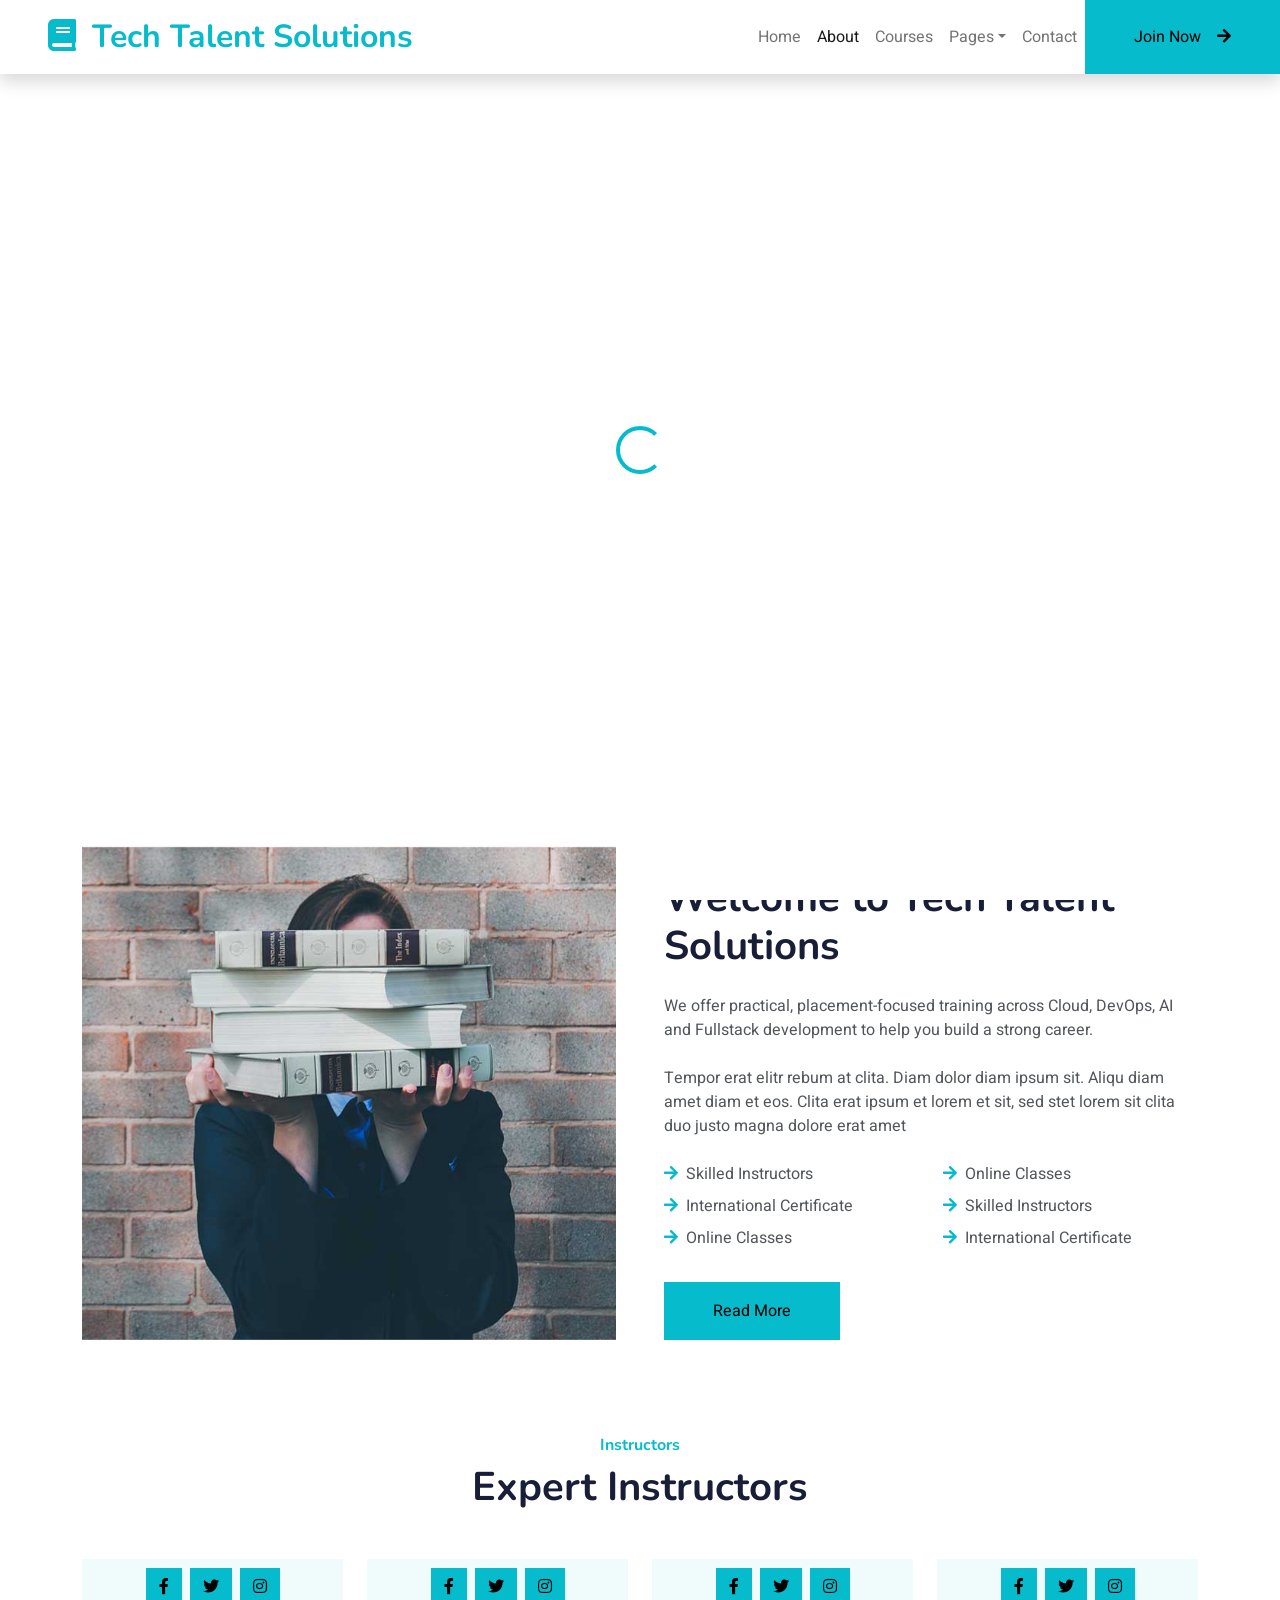
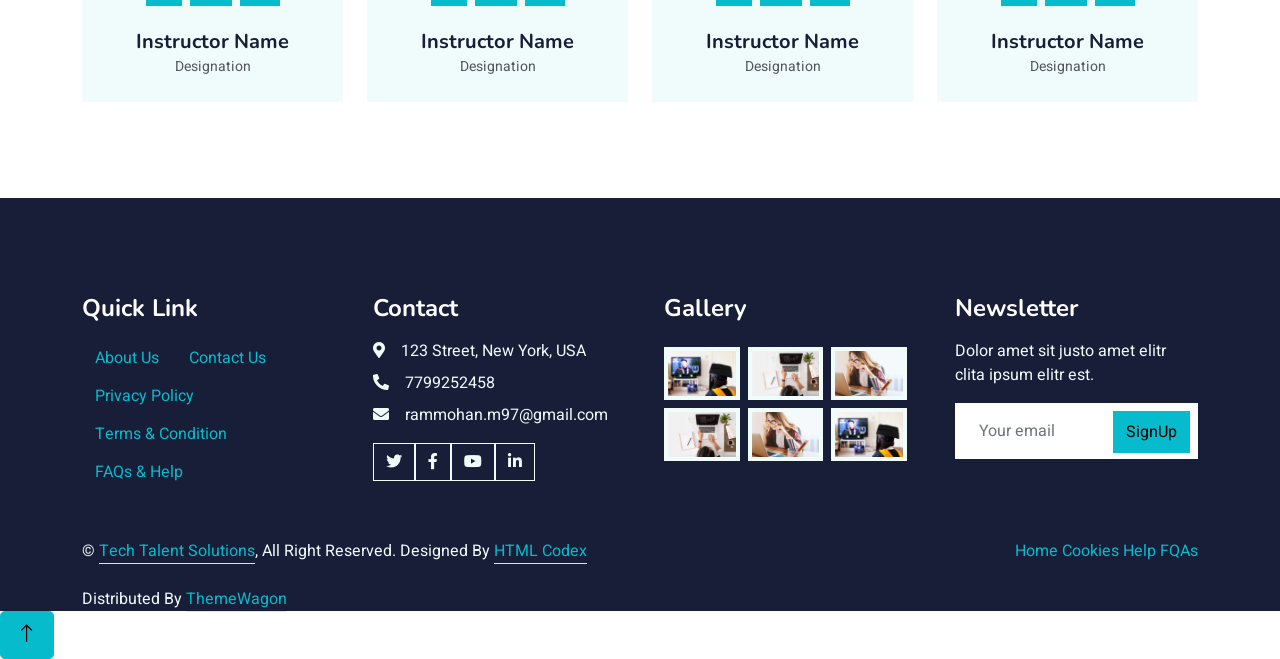
==== about.html @ f599209c "uppdate new code" ====
<!DOCTYPE html>
<html lang="en">

<head>
    <meta charset="utf-8">
    <title>Tech Talent Solutions - About</title>
    <meta content="width=device-width, initial-scale=1.0" name="viewport">
    <meta content="" name="keywords">
    <meta content="" name="description">

    <!-- Favicon -->
    <link href="img/favicon.ico" rel="icon">

    <!-- Google Web Fonts -->
    <link rel="preconnect" href="https://fonts.googleapis.com">
    <link rel="preconnect" href="https://fonts.gstatic.com" crossorigin>
    <link href="https://fonts.googleapis.com/css2?family=Heebo:wght@400;500;600&family=Nunito:wght@600;700;800&display=swap" rel="stylesheet">

    <!-- Icon Font Stylesheet -->
    <link href="https://cdnjs.cloudflare.com/ajax/libs/font-awesome/5.10.0/css/all.min.css" rel="stylesheet">
    <link href="https://cdn.jsdelivr.net/npm/bootstrap-icons@1.4.1/font/bootstrap-icons.css" rel="stylesheet">

    <!-- Libraries Stylesheet -->
    <link href="lib/animate/animate.min.css" rel="stylesheet">
    <link href="lib/owlcarousel/assets/owl.carousel.min.css" rel="stylesheet">

    <!-- Customized Bootstrap Stylesheet -->
    <link href="css/bootstrap.min.css" rel="stylesheet">

    <!-- Template Stylesheet -->
    <link href="css/style.css" rel="stylesheet">
</head>

<body>
    <!-- Spinner Start -->
    <div id="spinner" class="show bg-white position-fixed translate-middle w-100 vh-100 top-50 start-50 d-flex align-items-center justify-content-center">
        <div class="spinner-border text-primary" style="width: 3rem; height: 3rem;" role="status">
            <span class="sr-only">Loading...</span>
        </div>
    </div>
    <!-- Spinner End -->


    <!-- Navbar Start -->
    <nav class="navbar navbar-expand-lg bg-white navbar-light shadow sticky-top p-0">
        <a href="index.html" class="navbar-brand d-flex align-items-center px-4 px-lg-5">
            <h2 class="m-0 text-primary"><i class="fa fa-book me-3"></i>Tech Talent Solutions</h2>
        </a>
        <button type="button" class="navbar-toggler me-4" data-bs-toggle="collapse" data-bs-target="#navbarCollapse">
            <span class="navbar-toggler-icon"></span>
        </button>
        <div class="collapse navbar-collapse" id="navbarCollapse">
            <div class="navbar-nav ms-auto p-4 p-lg-0">
                <a href="index.html" class="nav-item nav-link">Home</a>
                <a href="about.html" class="nav-item nav-link active">About</a>
                <a href="courses.html" class="nav-item nav-link">Courses</a>
                <div class="nav-item dropdown">
                    <a href="#" class="nav-link dropdown-toggle" data-bs-toggle="dropdown">Pages</a>
                    <div class="dropdown-menu fade-down m-0">
                        <a href="team.html" class="dropdown-item">Our Team</a>
                        <a href="testimonial.html" class="dropdown-item">Testimonial</a>
                        <a href="404.html" class="dropdown-item">404 Page</a>
                    </div>
                </div>
                <a href="contact.html" class="nav-item nav-link">Contact</a>
            </div>
            <a href="" class="btn btn-primary py-4 px-lg-5 d-none d-lg-block">Join Now<i class="fa fa-arrow-right ms-3"></i></a>
        </div>
    </nav>
    <!-- Navbar End -->


    <!-- Header Start -->
    <div class="container-fluid bg-primary py-5 mb-5 page-header">
        <div class="container py-5">
            <div class="row justify-content-center">
                <div class="col-lg-10 text-center">
                    <h1 class="display-3 text-white animated slideInDown">About Us</h1>
                    <nav aria-label="breadcrumb">
                        <ol class="breadcrumb justify-content-center">
                            <li class="breadcrumb-item"><a class="text-white" href="#">Home</a></li>
                            <li class="breadcrumb-item"><a class="text-white" href="#">Pages</a></li>
                            <li class="breadcrumb-item text-white active" aria-current="page">About</li>
                        </ol>
                    </nav>
                </div>
            </div>
        </div>
    </div>
    <!-- Header End -->


    <!-- Service Start -->
    <div class="container-xxl py-5">
        <div class="container">
            <div class="row g-4">
                <div class="col-lg-3 col-sm-6 wow fadeInUp" data-wow-delay="0.1s">
                    <div class="service-item text-center pt-3">
                        <div class="p-4">
                            <i class="fa fa-3x fa-graduation-cap text-primary mb-4"></i>
                            <h5 class="mb-3">Skilled Instructors</h5>
                            <p>Diam elitr kasd sed at elitr sed ipsum justo dolor sed clita amet diam</p>
                        </div>
                    </div>
                </div>
                <div class="col-lg-3 col-sm-6 wow fadeInUp" data-wow-delay="0.3s">
                    <div class="service-item text-center pt-3">
                        <div class="p-4">
                            <i class="fa fa-3x fa-globe text-primary mb-4"></i>
                            <h5 class="mb-3">Online Classes</h5>
                            <p>Diam elitr kasd sed at elitr sed ipsum justo dolor sed clita amet diam</p>
                        </div>
                    </div>
                </div>
                <div class="col-lg-3 col-sm-6 wow fadeInUp" data-wow-delay="0.5s">
                    <div class="service-item text-center pt-3">
                        <div class="p-4">
                            <i class="fa fa-3x fa-home text-primary mb-4"></i>
                            <h5 class="mb-3">Home Projects</h5>
                            <p>Diam elitr kasd sed at elitr sed ipsum justo dolor sed clita amet diam</p>
                        </div>
                    </div>
                </div>
                <div class="col-lg-3 col-sm-6 wow fadeInUp" data-wow-delay="0.7s">
                    <div class="service-item text-center pt-3">
                        <div class="p-4">
                            <i class="fa fa-3x fa-book-open text-primary mb-4"></i>
                            <h5 class="mb-3">Book Library</h5>
                            <p>Diam elitr kasd sed at elitr sed ipsum justo dolor sed clita amet diam</p>
                        </div>
                    </div>
                </div>
            </div>
        </div>
    </div>
    <!-- Service End -->


    <!-- About Start -->
    <div class="container-xxl py-5">
        <div class="container">
            <div class="row g-5">
                <div class="col-lg-6 wow fadeInUp" data-wow-delay="0.1s" style="min-height: 400px;">
                    <div class="position-relative h-100">
                        <img class="img-fluid position-absolute w-100 h-100" src="img/about.jpg" alt="" style="object-fit: cover;">
                    </div>
                </div>
                <div class="col-lg-6 wow fadeInUp" data-wow-delay="0.3s">
                    <h6 class="section-title bg-white text-start text-primary pe-3">About Us</h6>
                    <h1 class="mb-4">Welcome to Tech Talent Solutions</h1>
                    <p class="mb-4">We offer practical, placement-focused training across Cloud, DevOps, AI and Fullstack development to help you build a strong career.</p>
                    <p class="mb-4">Tempor erat elitr rebum at clita. Diam dolor diam ipsum sit. Aliqu diam amet diam et eos. Clita erat ipsum et lorem et sit, sed stet lorem sit clita duo justo magna dolore erat amet</p>
                    <div class="row gy-2 gx-4 mb-4">
                        <div class="col-sm-6">
                            <p class="mb-0"><i class="fa fa-arrow-right text-primary me-2"></i>Skilled Instructors</p>
                        </div>
                        <div class="col-sm-6">
                            <p class="mb-0"><i class="fa fa-arrow-right text-primary me-2"></i>Online Classes</p>
                        </div>
                        <div class="col-sm-6">
                            <p class="mb-0"><i class="fa fa-arrow-right text-primary me-2"></i>International Certificate</p>
                        </div>
                        <div class="col-sm-6">
                            <p class="mb-0"><i class="fa fa-arrow-right text-primary me-2"></i>Skilled Instructors</p>
                        </div>
                        <div class="col-sm-6">
                            <p class="mb-0"><i class="fa fa-arrow-right text-primary me-2"></i>Online Classes</p>
                        </div>
                        <div class="col-sm-6">
                            <p class="mb-0"><i class="fa fa-arrow-right text-primary me-2"></i>International Certificate</p>
                        </div>
                    </div>
                    <a class="btn btn-primary py-3 px-5 mt-2" href="">Read More</a>
                </div>
            </div>
        </div>
    </div>
    <!-- About End -->


    <!-- Team Start -->
    <div class="container-xxl py-5">
        <div class="container">
            <div class="text-center wow fadeInUp" data-wow-delay="0.1s">
                <h6 class="section-title bg-white text-center text-primary px-3">Instructors</h6>
                <h1 class="mb-5">Expert Instructors</h1>
            </div>
            <div class="row g-4">
                <div class="col-lg-3 col-md-6 wow fadeInUp" data-wow-delay="0.1s">
                    <div class="team-item bg-light">
                        <div class="overflow-hidden">
                            <img class="img-fluid" src="img/team-1.jpg" alt="">
                        </div>
                        <div class="position-relative d-flex justify-content-center" style="margin-top: -23px;">
                            <div class="bg-light d-flex justify-content-center pt-2 px-1">
                                <a class="btn btn-sm-square btn-primary mx-1" href=""><i class="fab fa-facebook-f"></i></a>
                                <a class="btn btn-sm-square btn-primary mx-1" href=""><i class="fab fa-twitter"></i></a>
                                <a class="btn btn-sm-square btn-primary mx-1" href=""><i class="fab fa-instagram"></i></a>
                            </div>
                        </div>
                        <div class="text-center p-4">
                            <h5 class="mb-0">Instructor Name</h5>
                            <small>Designation</small>
                        </div>
                    </div>
                </div>
                <div class="col-lg-3 col-md-6 wow fadeInUp" data-wow-delay="0.3s">
                    <div class="team-item bg-light">
                        <div class="overflow-hidden">
                            <img class="img-fluid" src="img/team-2.jpg" alt="">
                        </div>
                        <div class="position-relative d-flex justify-content-center" style="margin-top: -23px;">
                            <div class="bg-light d-flex justify-content-center pt-2 px-1">
                                <a class="btn btn-sm-square btn-primary mx-1" href=""><i class="fab fa-facebook-f"></i></a>
                                <a class="btn btn-sm-square btn-primary mx-1" href=""><i class="fab fa-twitter"></i></a>
                                <a class="btn btn-sm-square btn-primary mx-1" href=""><i class="fab fa-instagram"></i></a>
                            </div>
                        </div>
                        <div class="text-center p-4">
                            <h5 class="mb-0">Instructor Name</h5>
                            <small>Designation</small>
                        </div>
                    </div>
                </div>
                <div class="col-lg-3 col-md-6 wow fadeInUp" data-wow-delay="0.5s">
                    <div class="team-item bg-light">
                        <div class="overflow-hidden">
                            <img class="img-fluid" src="img/team-3.jpg" alt="">
                        </div>
                        <div class="position-relative d-flex justify-content-center" style="margin-top: -23px;">
                            <div class="bg-light d-flex justify-content-center pt-2 px-1">
                                <a class="btn btn-sm-square btn-primary mx-1" href=""><i class="fab fa-facebook-f"></i></a>
                                <a class="btn btn-sm-square btn-primary mx-1" href=""><i class="fab fa-twitter"></i></a>
                                <a class="btn btn-sm-square btn-primary mx-1" href=""><i class="fab fa-instagram"></i></a>
                            </div>
                        </div>
                        <div class="text-center p-4">
                            <h5 class="mb-0">Instructor Name</h5>
                            <small>Designation</small>
                        </div>
                    </div>
                </div>
                <div class="col-lg-3 col-md-6 wow fadeInUp" data-wow-delay="0.7s">
                    <div class="team-item bg-light">
                        <div class="overflow-hidden">
                            <img class="img-fluid" src="img/team-4.jpg" alt="">
                        </div>
                        <div class="position-relative d-flex justify-content-center" style="margin-top: -23px;">
                            <div class="bg-light d-flex justify-content-center pt-2 px-1">
                                <a class="btn btn-sm-square btn-primary mx-1" href=""><i class="fab fa-facebook-f"></i></a>
                                <a class="btn btn-sm-square btn-primary mx-1" href=""><i class="fab fa-twitter"></i></a>
                                <a class="btn btn-sm-square btn-primary mx-1" href=""><i class="fab fa-instagram"></i></a>
                            </div>
                        </div>
                        <div class="text-center p-4">
                            <h5 class="mb-0">Instructor Name</h5>
                            <small>Designation</small>
                        </div>
                    </div>
                </div>
            </div>
        </div>
    </div>
    <!-- Team End -->
        

    <!-- Footer Start -->
    <div class="container-fluid bg-dark text-light footer pt-5 mt-5 wow fadeIn" data-wow-delay="0.1s">
        <div class="container py-5">
            <div class="row g-5">
                <div class="col-lg-3 col-md-6">
                    <h4 class="text-white mb-3">Quick Link</h4>
                    <a class="btn btn-link" href="">About Us</a>
                    <a class="btn btn-link" href="">Contact Us</a>
                    <a class="btn btn-link" href="">Privacy Policy</a>
                    <a class="btn btn-link" href="">Terms & Condition</a>
                    <a class="btn btn-link" href="">FAQs & Help</a>
                </div>
                <div class="col-lg-3 col-md-6">
                    <h4 class="text-white mb-3">Contact</h4>
                    <p class="mb-2"><i class="fa fa-map-marker-alt me-3"></i>123 Street, New York, USA</p>
                    <p class="mb-2"><i class="fa fa-phone-alt me-3"></i>7799252458</p>
                    <p class="mb-2"><i class="fa fa-envelope me-3"></i>rammohan.m97@gmail.com</p>
                    <div class="d-flex pt-2">
                        <a class="btn btn-outline-light btn-social" href=""><i class="fab fa-twitter"></i></a>
                        <a class="btn btn-outline-light btn-social" href=""><i class="fab fa-facebook-f"></i></a>
                        <a class="btn btn-outline-light btn-social" href=""><i class="fab fa-youtube"></i></a>
                        <a class="btn btn-outline-light btn-social" href=""><i class="fab fa-linkedin-in"></i></a>
                    </div>
                </div>
                <div class="col-lg-3 col-md-6">
                    <h4 class="text-white mb-3">Gallery</h4>
                    <div class="row g-2 pt-2">
                        <div class="col-4">
                            <img class="img-fluid bg-light p-1" src="img/course-1.jpg" alt="">
                        </div>
                        <div class="col-4">
                            <img class="img-fluid bg-light p-1" src="img/course-2.jpg" alt="">
                        </div>
                        <div class="col-4">
                            <img class="img-fluid bg-light p-1" src="img/course-3.jpg" alt="">
                        </div>
                        <div class="col-4">
                            <img class="img-fluid bg-light p-1" src="img/course-2.jpg" alt="">
                        </div>
                        <div class="col-4">
                            <img class="img-fluid bg-light p-1" src="img/course-3.jpg" alt="">
                        </div>
                        <div class="col-4">
                            <img class="img-fluid bg-light p-1" src="img/course-1.jpg" alt="">
                        </div>
                    </div>
                </div>
                <div class="col-lg-3 col-md-6">
                    <h4 class="text-white mb-3">Newsletter</h4>
                    <p>Dolor amet sit justo amet elitr clita ipsum elitr est.</p>
                    <div class="position-relative mx-auto" style="max-width: 400px;">
                        <input class="form-control border-0 w-100 py-3 ps-4 pe-5" type="text" placeholder="Your email">
                        <button type="button" class="btn btn-primary py-2 position-absolute top-0 end-0 mt-2 me-2">SignUp</button>
                    </div>
                </div>
            </div>
        </div>
        <div class="container">
            <div class="copyright">
                <div class="row">
                    <div class="col-md-6 text-center text-md-start mb-3 mb-md-0">
                        &copy; <a class="border-bottom" href="#">Tech Talent Solutions</a>, All Right Reserved.

                        <!--/*** This template is free as long as you keep the footer author’s credit link/attribution link/backlink. If you'd like to use the template without the footer author’s credit link/attribution link/backlink, you can purchase the Credit Removal License from "https://htmlcodex.com/credit-removal". Thank you for your support. ***/-->
                        Designed By <a class="border-bottom" href="https://htmlcodex.com">HTML Codex</a><br><br>
                        Distributed By <a class="border-bottom" href="https://themewagon.com">ThemeWagon</a>
                    </div>
                    <div class="col-md-6 text-center text-md-end">
                        <div class="footer-menu">
                            <a href="">Home</a>
                            <a href="">Cookies</a>
                            <a href="">Help</a>
                            <a href="">FQAs</a>
                        </div>
                    </div>
                </div>
            </div>
        </div>
    </div>
    <!-- Footer End -->


    <!-- Back to Top -->
    <a href="#" class="btn btn-lg btn-primary btn-lg-square back-to-top"><i class="bi bi-arrow-up"></i></a>


    <!-- JavaScript Libraries -->
    <script src="https://code.jquery.com/jquery-3.4.1.min.js"></script>
    <script src="https://cdn.jsdelivr.net/npm/bootstrap@5.0.0/dist/js/bootstrap.bundle.min.js"></script>
    <script src="lib/wow/wow.min.js"></script>
    <script src="lib/easing/easing.min.js"></script>
    <script src="lib/waypoints/waypoints.min.js"></script>
    <script src="lib/owlcarousel/owl.carousel.min.js"></script>

    <!-- Template Javascript -->
    <script src="js/main.js"></script>
</body>

</html>
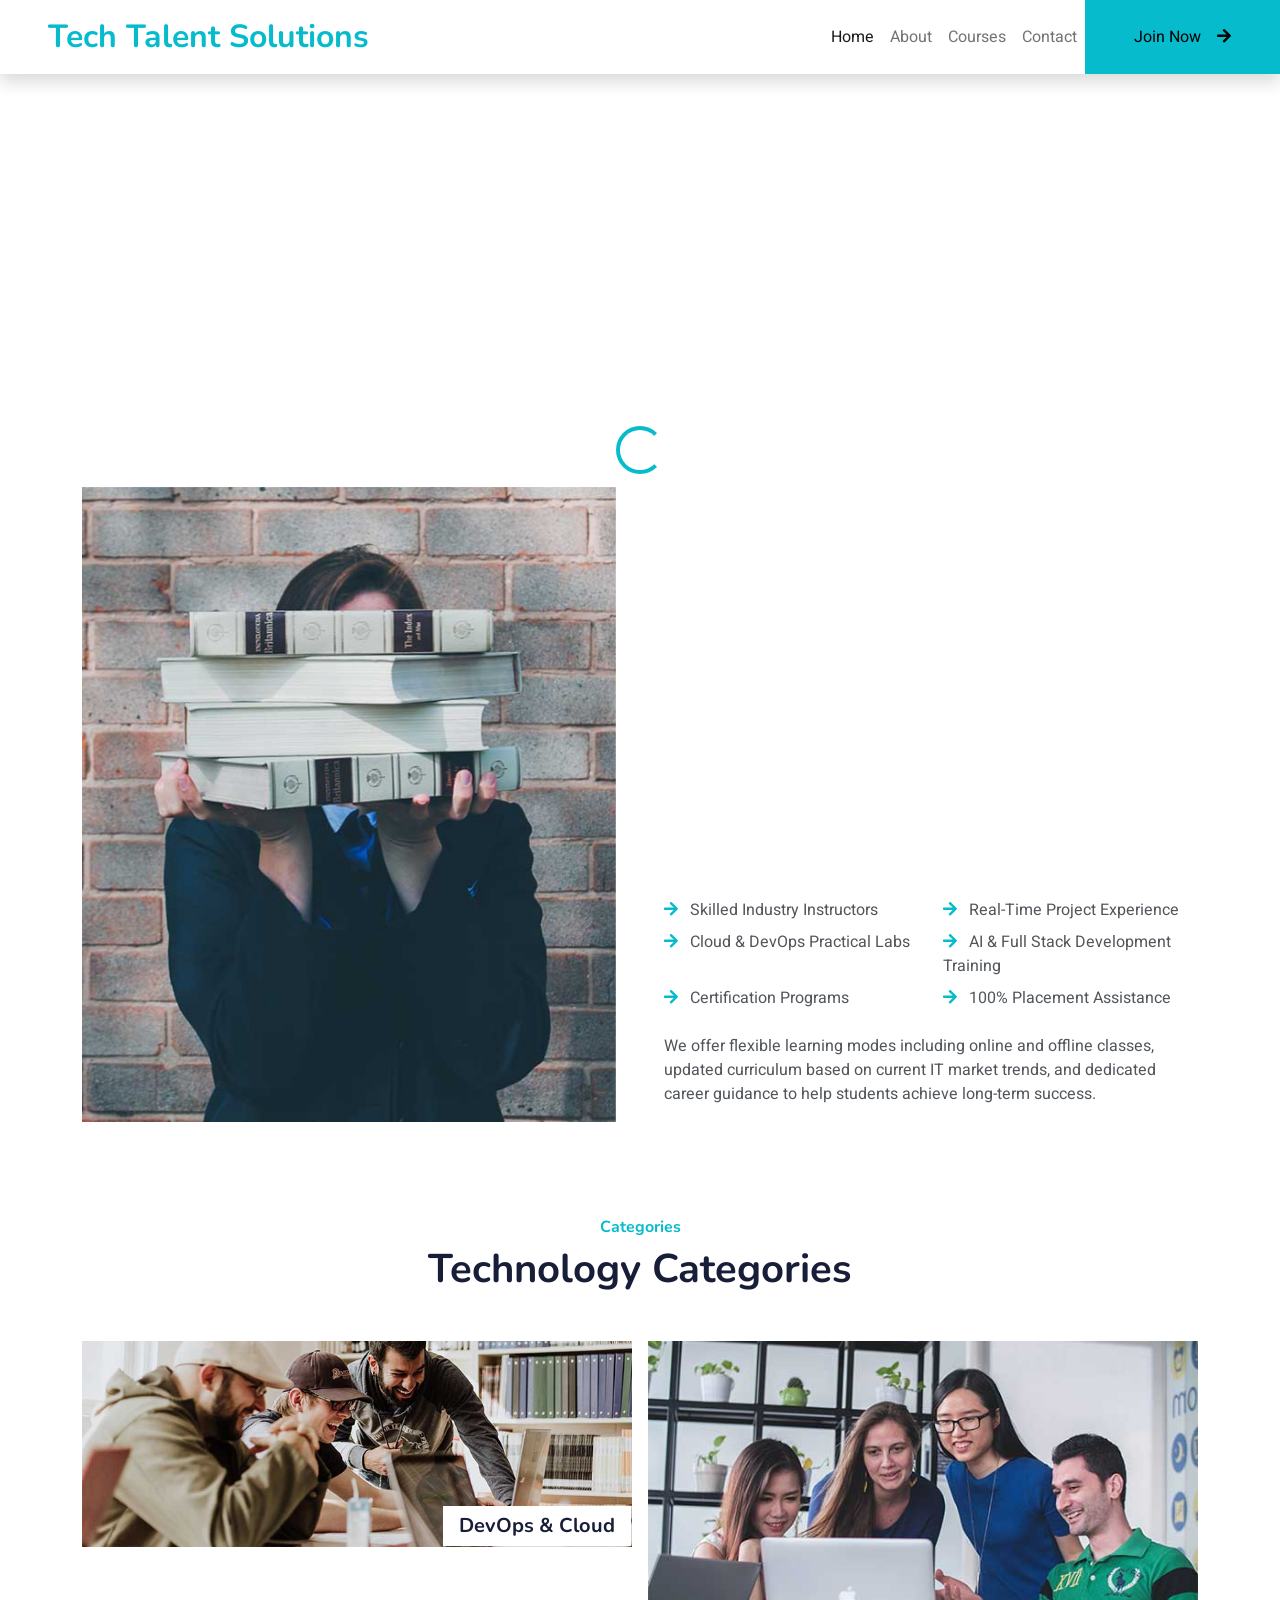
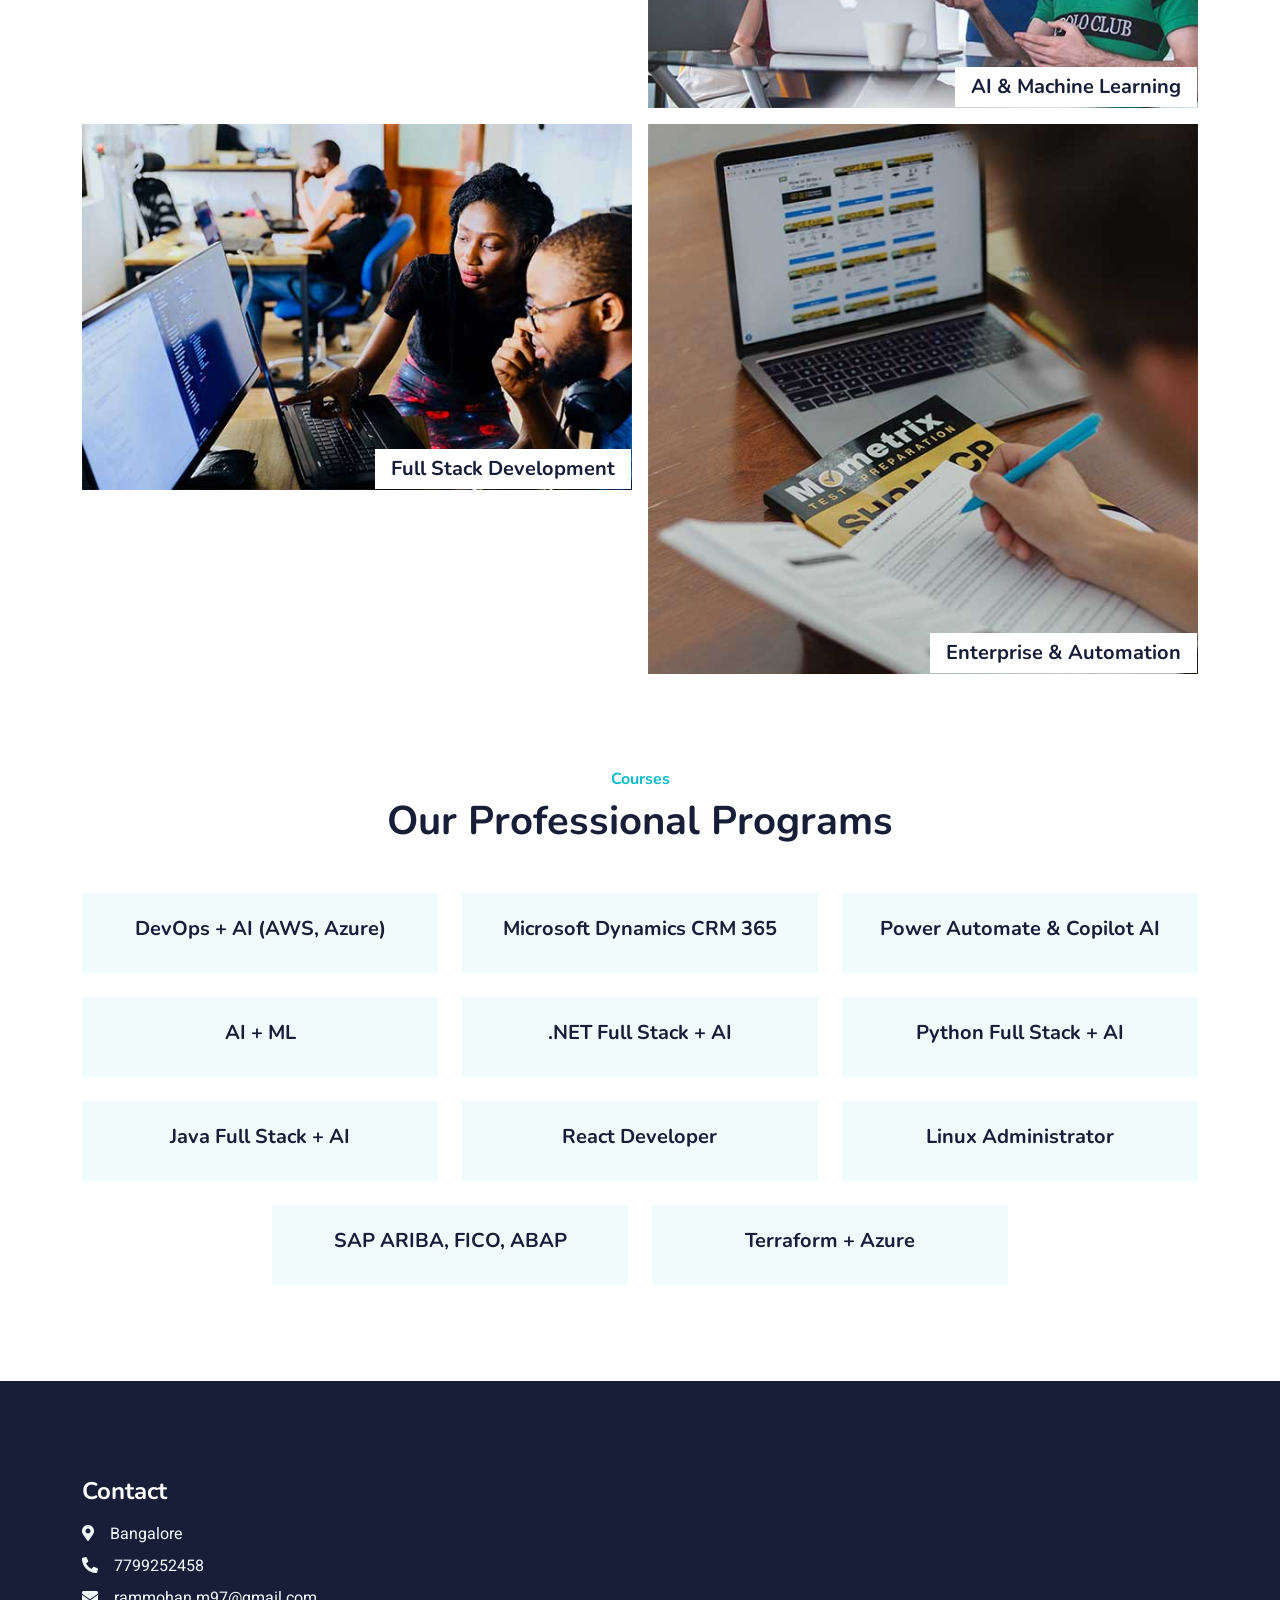
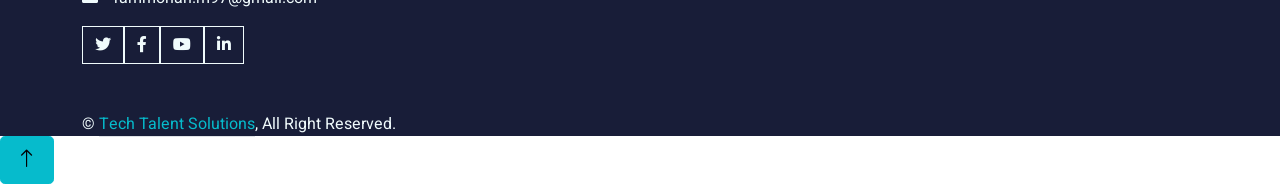
==== commit b4763449: "modified to techtal" ====
--- a/about.html
+++ b/about.html
@@ -44,24 +44,16 @@
     <!-- Navbar Start -->
     <nav class="navbar navbar-expand-lg bg-white navbar-light shadow sticky-top p-0">
         <a href="index.html" class="navbar-brand d-flex align-items-center px-4 px-lg-5">
-            <h2 class="m-0 text-primary"><i class="fa fa-book me-3"></i>Tech Talent Solutions</h2>
+            <h2 class="m-0 text-primary">Tech Talent Solutions</h2>
         </a>
         <button type="button" class="navbar-toggler me-4" data-bs-toggle="collapse" data-bs-target="#navbarCollapse">
             <span class="navbar-toggler-icon"></span>
         </button>
         <div class="collapse navbar-collapse" id="navbarCollapse">
             <div class="navbar-nav ms-auto p-4 p-lg-0">
-                <a href="index.html" class="nav-item nav-link">Home</a>
-                <a href="about.html" class="nav-item nav-link active">About</a>
+                <a href="index.html" class="nav-item nav-link active">Home</a>
+                <a href="about.html" class="nav-item nav-link">About</a>
                 <a href="courses.html" class="nav-item nav-link">Courses</a>
-                <div class="nav-item dropdown">
-                    <a href="#" class="nav-link dropdown-toggle" data-bs-toggle="dropdown">Pages</a>
-                    <div class="dropdown-menu fade-down m-0">
-                        <a href="team.html" class="dropdown-item">Our Team</a>
-                        <a href="testimonial.html" class="dropdown-item">Testimonial</a>
-                        <a href="404.html" class="dropdown-item">404 Page</a>
-                    </div>
-                </div>
                 <a href="contact.html" class="nav-item nav-link">Contact</a>
             </div>
             <a href="" class="btn btn-primary py-4 px-lg-5 d-none d-lg-block">Join Now<i class="fa fa-arrow-right ms-3"></i></a>
@@ -90,195 +82,248 @@
     <!-- Header End -->
 
 
-    <!-- Service Start -->
-    <div class="container-xxl py-5">
-        <div class="container">
-            <div class="row g-4">
-                <div class="col-lg-3 col-sm-6 wow fadeInUp" data-wow-delay="0.1s">
-                    <div class="service-item text-center pt-3">
-                        <div class="p-4">
-                            <i class="fa fa-3x fa-graduation-cap text-primary mb-4"></i>
-                            <h5 class="mb-3">Skilled Instructors</h5>
-                            <p>Diam elitr kasd sed at elitr sed ipsum justo dolor sed clita amet diam</p>
-                        </div>
-                    </div>
-                </div>
-                <div class="col-lg-3 col-sm-6 wow fadeInUp" data-wow-delay="0.3s">
-                    <div class="service-item text-center pt-3">
-                        <div class="p-4">
-                            <i class="fa fa-3x fa-globe text-primary mb-4"></i>
-                            <h5 class="mb-3">Online Classes</h5>
-                            <p>Diam elitr kasd sed at elitr sed ipsum justo dolor sed clita amet diam</p>
-                        </div>
-                    </div>
-                </div>
-                <div class="col-lg-3 col-sm-6 wow fadeInUp" data-wow-delay="0.5s">
-                    <div class="service-item text-center pt-3">
-                        <div class="p-4">
-                            <i class="fa fa-3x fa-home text-primary mb-4"></i>
-                            <h5 class="mb-3">Home Projects</h5>
-                            <p>Diam elitr kasd sed at elitr sed ipsum justo dolor sed clita amet diam</p>
-                        </div>
-                    </div>
-                </div>
-                <div class="col-lg-3 col-sm-6 wow fadeInUp" data-wow-delay="0.7s">
-                    <div class="service-item text-center pt-3">
-                        <div class="p-4">
-                            <i class="fa fa-3x fa-book-open text-primary mb-4"></i>
-                            <h5 class="mb-3">Book Library</h5>
-                            <p>Diam elitr kasd sed at elitr sed ipsum justo dolor sed clita amet diam</p>
-                        </div>
-                    </div>
-                </div>
-            </div>
-        </div>
-    </div>
-    <!-- Service End -->
-
-
     <!-- About Start -->
     <div class="container-xxl py-5">
+    <div class="container">
+        <div class="row g-5">
+            
+            <!-- Image Section -->
+            <div class="col-lg-6 wow fadeInUp" data-wow-delay="0.1s" style="min-height: 400px;">
+                <div class="position-relative h-100">
+                    <img class="img-fluid position-absolute w-100 h-100" src="img/about.jpg" alt="Tech Talent Solutions Training" style="object-fit: cover;">
+                </div>
+            </div>
+
+            <!-- Content Section -->
+            <div class="col-lg-6 wow fadeInUp" data-wow-delay="0.3s">
+                <h6 class="section-title bg-white text-start text-primary pe-3">About Us</h6>
+                <h1 class="mb-4">Welcome to Tech Talent Solutions</h1>
+
+                <p class="mb-4">
+                    We provide <strong>industry-aligned training and placement-focused programs</strong> in 
+                    <strong>DevOps, Cloud Computing, Artificial Intelligence, and Full Stack Development</strong>. 
+                    Our mission is to bridge the gap between academic knowledge and real-world IT industry requirements.
+                </p>
+
+                <p class="mb-4">
+                    Our courses are designed by experienced industry professionals and include real-time projects, 
+                    hands-on labs, interview preparation, resume building, and continuous mentorship support. 
+                    We focus on practical learning that helps students gain confidence and secure high-paying IT jobs.
+                </p>
+
+                <div class="row gy-2 gx-4 mb-4">
+                    <div class="col-sm-6">
+                        <p class="mb-0">
+                            <i class="fa fa-arrow-right text-primary me-2"></i>
+                            Skilled Industry Instructors
+                        </p>
+                    </div>
+
+                    <div class="col-sm-6">
+                        <p class="mb-0">
+                            <i class="fa fa-arrow-right text-primary me-2"></i>
+                            Real-Time Project Experience
+                        </p>
+                    </div>
+
+                    <div class="col-sm-6">
+                        <p class="mb-0">
+                            <i class="fa fa-arrow-right text-primary me-2"></i>
+                            Cloud & DevOps Practical Labs
+                        </p>
+                    </div>
+
+                    <div class="col-sm-6">
+                        <p class="mb-0">
+                            <i class="fa fa-arrow-right text-primary me-2"></i>
+                            AI & Full Stack Development Training
+                        </p>
+                    </div>
+
+                    <div class="col-sm-6">
+                        <p class="mb-0">
+                            <i class="fa fa-arrow-right text-primary me-2"></i>
+                            Certification Programs
+                        </p>
+                    </div>
+
+                    <div class="col-sm-6">
+                        <p class="mb-0">
+                            <i class="fa fa-arrow-right text-primary me-2"></i>
+                            100% Placement Assistance
+                        </p>
+                    </div>
+                </div>
+
+                <p>
+                    We offer flexible learning modes including online and offline classes, updated curriculum based on 
+                    current IT market trends, and dedicated career guidance to help students achieve long-term success.
+                </p>
+            </div>
+
+        </div>
+    </div>
+    </div>
+    <!-- About End -->
+
+
+    <!-- Categories Start -->
+    <div class="container-xxl py-5 category">
         <div class="container">
-            <div class="row g-5">
-                <div class="col-lg-6 wow fadeInUp" data-wow-delay="0.1s" style="min-height: 400px;">
-                    <div class="position-relative h-100">
-                        <img class="img-fluid position-absolute w-100 h-100" src="img/about.jpg" alt="" style="object-fit: cover;">
-                    </div>
-                </div>
-                <div class="col-lg-6 wow fadeInUp" data-wow-delay="0.3s">
-                    <h6 class="section-title bg-white text-start text-primary pe-3">About Us</h6>
-                    <h1 class="mb-4">Welcome to Tech Talent Solutions</h1>
-                    <p class="mb-4">We offer practical, placement-focused training across Cloud, DevOps, AI and Fullstack development to help you build a strong career.</p>
-                    <p class="mb-4">Tempor erat elitr rebum at clita. Diam dolor diam ipsum sit. Aliqu diam amet diam et eos. Clita erat ipsum et lorem et sit, sed stet lorem sit clita duo justo magna dolore erat amet</p>
-                    <div class="row gy-2 gx-4 mb-4">
-                        <div class="col-sm-6">
-                            <p class="mb-0"><i class="fa fa-arrow-right text-primary me-2"></i>Skilled Instructors</p>
+            <div class="text-center wow fadeInUp" data-wow-delay="0.1s">
+                <h6 class="section-title bg-white text-center text-primary px-3">Categories</h6>
+                <h1 class="mb-5">Technology Categories</h1>
+            </div>
+
+            <div class="row g-3">
+
+                <!-- DevOps & Cloud -->
+                <div class="col-lg-6 col-md-6 wow zoomIn" data-wow-delay="0.1s">
+                    <a class="position-relative d-block overflow-hidden" href="#">
+                        <img class="img-fluid" src="img/cat-1.jpg" alt="DevOps and Cloud">
+                        <div class="bg-white text-center position-absolute bottom-0 end-0 py-2 px-3" style="margin:1px;">
+                            <h5 class="m-0">DevOps & Cloud</h5>
                         </div>
-                        <div class="col-sm-6">
-                            <p class="mb-0"><i class="fa fa-arrow-right text-primary me-2"></i>Online Classes</p>
+                    </a>
+                </div>
+
+                <!-- AI & ML -->
+                <div class="col-lg-6 col-md-6 wow zoomIn" data-wow-delay="0.3s">
+                    <a class="position-relative d-block overflow-hidden" href="#">
+                        <img class="img-fluid" src="img/cat-2.jpg" alt="AI and ML">
+                        <div class="bg-white text-center position-absolute bottom-0 end-0 py-2 px-3" style="margin:1px;">
+                            <h5 class="m-0">AI & Machine Learning</h5>
                         </div>
-                        <div class="col-sm-6">
-                            <p class="mb-0"><i class="fa fa-arrow-right text-primary me-2"></i>International Certificate</p>
+                    </a>
+                </div>
+
+                <!-- Full Stack Development -->
+                <div class="col-lg-6 col-md-6 wow zoomIn" data-wow-delay="0.5s">
+                    <a class="position-relative d-block overflow-hidden" href="#">
+                        <img class="img-fluid" src="img/cat-3.jpg" alt="Full Stack Development">
+                        <div class="bg-white text-center position-absolute bottom-0 end-0 py-2 px-3" style="margin:1px;">
+                            <h5 class="m-0">Full Stack Development</h5>
                         </div>
-                        <div class="col-sm-6">
-                            <p class="mb-0"><i class="fa fa-arrow-right text-primary me-2"></i>Skilled Instructors</p>
+                    </a>
+                </div>
+
+                <!-- Enterprise & Automation -->
+                <div class="col-lg-6 col-md-6 wow zoomIn" data-wow-delay="0.7s">
+                    <a class="position-relative d-block overflow-hidden" href="#">
+                        <img class="img-fluid" src="img/cat-4.jpg" alt="Enterprise Technologies">
+                        <div class="bg-white text-center position-absolute bottom-0 end-0 py-2 px-3" style="margin:1px;">
+                            <h5 class="m-0">Enterprise & Automation</h5>
                         </div>
-                        <div class="col-sm-6">
-                            <p class="mb-0"><i class="fa fa-arrow-right text-primary me-2"></i>Online Classes</p>
-                        </div>
-                        <div class="col-sm-6">
-                            <p class="mb-0"><i class="fa fa-arrow-right text-primary me-2"></i>International Certificate</p>
-                        </div>
-                    </div>
-                    <a class="btn btn-primary py-3 px-5 mt-2" href="">Read More</a>
-                </div>
-            </div>
-        </div>
-    </div>
-    <!-- About End -->
-
-
-    <!-- Team Start -->
+                    </a>
+                </div>
+
+            </div>
+        </div>
+    </div>
+    <!-- Categories End -->
+
+
+    <!-- Courses Start -->
     <div class="container-xxl py-5">
         <div class="container">
             <div class="text-center wow fadeInUp" data-wow-delay="0.1s">
-                <h6 class="section-title bg-white text-center text-primary px-3">Instructors</h6>
-                <h1 class="mb-5">Expert Instructors</h1>
-            </div>
-            <div class="row g-4">
-                <div class="col-lg-3 col-md-6 wow fadeInUp" data-wow-delay="0.1s">
-                    <div class="team-item bg-light">
-                        <div class="overflow-hidden">
-                            <img class="img-fluid" src="img/team-1.jpg" alt="">
-                        </div>
-                        <div class="position-relative d-flex justify-content-center" style="margin-top: -23px;">
-                            <div class="bg-light d-flex justify-content-center pt-2 px-1">
-                                <a class="btn btn-sm-square btn-primary mx-1" href=""><i class="fab fa-facebook-f"></i></a>
-                                <a class="btn btn-sm-square btn-primary mx-1" href=""><i class="fab fa-twitter"></i></a>
-                                <a class="btn btn-sm-square btn-primary mx-1" href=""><i class="fab fa-instagram"></i></a>
-                            </div>
-                        </div>
-                        <div class="text-center p-4">
-                            <h5 class="mb-0">Instructor Name</h5>
-                            <small>Designation</small>
-                        </div>
-                    </div>
-                </div>
-                <div class="col-lg-3 col-md-6 wow fadeInUp" data-wow-delay="0.3s">
-                    <div class="team-item bg-light">
-                        <div class="overflow-hidden">
-                            <img class="img-fluid" src="img/team-2.jpg" alt="">
-                        </div>
-                        <div class="position-relative d-flex justify-content-center" style="margin-top: -23px;">
-                            <div class="bg-light d-flex justify-content-center pt-2 px-1">
-                                <a class="btn btn-sm-square btn-primary mx-1" href=""><i class="fab fa-facebook-f"></i></a>
-                                <a class="btn btn-sm-square btn-primary mx-1" href=""><i class="fab fa-twitter"></i></a>
-                                <a class="btn btn-sm-square btn-primary mx-1" href=""><i class="fab fa-instagram"></i></a>
-                            </div>
-                        </div>
-                        <div class="text-center p-4">
-                            <h5 class="mb-0">Instructor Name</h5>
-                            <small>Designation</small>
-                        </div>
-                    </div>
-                </div>
-                <div class="col-lg-3 col-md-6 wow fadeInUp" data-wow-delay="0.5s">
-                    <div class="team-item bg-light">
-                        <div class="overflow-hidden">
-                            <img class="img-fluid" src="img/team-3.jpg" alt="">
-                        </div>
-                        <div class="position-relative d-flex justify-content-center" style="margin-top: -23px;">
-                            <div class="bg-light d-flex justify-content-center pt-2 px-1">
-                                <a class="btn btn-sm-square btn-primary mx-1" href=""><i class="fab fa-facebook-f"></i></a>
-                                <a class="btn btn-sm-square btn-primary mx-1" href=""><i class="fab fa-twitter"></i></a>
-                                <a class="btn btn-sm-square btn-primary mx-1" href=""><i class="fab fa-instagram"></i></a>
-                            </div>
-                        </div>
-                        <div class="text-center p-4">
-                            <h5 class="mb-0">Instructor Name</h5>
-                            <small>Designation</small>
-                        </div>
-                    </div>
-                </div>
-                <div class="col-lg-3 col-md-6 wow fadeInUp" data-wow-delay="0.7s">
-                    <div class="team-item bg-light">
-                        <div class="overflow-hidden">
-                            <img class="img-fluid" src="img/team-4.jpg" alt="">
-                        </div>
-                        <div class="position-relative d-flex justify-content-center" style="margin-top: -23px;">
-                            <div class="bg-light d-flex justify-content-center pt-2 px-1">
-                                <a class="btn btn-sm-square btn-primary mx-1" href=""><i class="fab fa-facebook-f"></i></a>
-                                <a class="btn btn-sm-square btn-primary mx-1" href=""><i class="fab fa-twitter"></i></a>
-                                <a class="btn btn-sm-square btn-primary mx-1" href=""><i class="fab fa-instagram"></i></a>
-                            </div>
-                        </div>
-                        <div class="text-center p-4">
-                            <h5 class="mb-0">Instructor Name</h5>
-                            <small>Designation</small>
-                        </div>
-                    </div>
-                </div>
-            </div>
-        </div>
-    </div>
-    <!-- Team End -->
-        
+                <h6 class="section-title bg-white text-center text-primary px-3">Courses</h6>
+                <h1 class="mb-5">Our Professional Programs</h1>
+            </div>
+
+            <div class="row g-4 justify-content-center">
+
+                <!-- Course List -->
+                
+                <!-- 1 -->
+                <div class="col-lg-4 col-md-6 wow fadeInUp">
+                    <div class="course-item bg-light p-4 text-center">
+                        <h5>DevOps + AI (AWS, Azure)</h5>
+                    </div>
+                </div>
+
+                <!-- 2 -->
+                <div class="col-lg-4 col-md-6 wow fadeInUp">
+                    <div class="course-item bg-light p-4 text-center">
+                        <h5>Microsoft Dynamics CRM 365</h5>
+                    </div>
+                </div>
+
+                <!-- 3 -->
+                <div class="col-lg-4 col-md-6 wow fadeInUp">
+                    <div class="course-item bg-light p-4 text-center">
+                        <h5>Power Automate & Copilot AI</h5>
+                    </div>
+                </div>
+
+                <!-- 4 -->
+                <div class="col-lg-4 col-md-6 wow fadeInUp">
+                    <div class="course-item bg-light p-4 text-center">
+                        <h5>AI + ML</h5>
+                    </div>
+                </div>
+
+                <!-- 5 -->
+                <div class="col-lg-4 col-md-6 wow fadeInUp">
+                    <div class="course-item bg-light p-4 text-center">
+                        <h5>.NET Full Stack + AI</h5>
+                    </div>
+                </div>
+
+                <!-- 6 -->
+                <div class="col-lg-4 col-md-6 wow fadeInUp">
+                    <div class="course-item bg-light p-4 text-center">
+                        <h5>Python Full Stack + AI</h5>
+                    </div>
+                </div>
+
+                <!-- 7 -->
+                <div class="col-lg-4 col-md-6 wow fadeInUp">
+                    <div class="course-item bg-light p-4 text-center">
+                        <h5>Java Full Stack + AI</h5>
+                    </div>
+                </div>
+
+                <!-- 8 -->
+                <div class="col-lg-4 col-md-6 wow fadeInUp">
+                    <div class="course-item bg-light p-4 text-center">
+                        <h5>React Developer</h5>
+                    </div>
+                </div>
+
+                <!-- 9 -->
+                <div class="col-lg-4 col-md-6 wow fadeInUp">
+                    <div class="course-item bg-light p-4 text-center">
+                        <h5>Linux Administrator</h5>
+                    </div>
+                </div>
+
+                <!-- 10 -->
+                <div class="col-lg-4 col-md-6 wow fadeInUp">
+                    <div class="course-item bg-light p-4 text-center">
+                        <h5>SAP ARIBA, FICO, ABAP</h5>
+                    </div>
+                </div>
+
+                <!-- 11 -->
+                <div class="col-lg-4 col-md-6 wow fadeInUp">
+                    <div class="course-item bg-light p-4 text-center">
+                        <h5>Terraform + Azure</h5>
+                    </div>
+                </div>
+
+            </div>
+        </div>
+    </div>
+    <!-- Courses End -->
 
     <!-- Footer Start -->
     <div class="container-fluid bg-dark text-light footer pt-5 mt-5 wow fadeIn" data-wow-delay="0.1s">
         <div class="container py-5">
             <div class="row g-5">
                 <div class="col-lg-3 col-md-6">
-                    <h4 class="text-white mb-3">Quick Link</h4>
-                    <a class="btn btn-link" href="">About Us</a>
-                    <a class="btn btn-link" href="">Contact Us</a>
-                    <a class="btn btn-link" href="">Privacy Policy</a>
-                    <a class="btn btn-link" href="">Terms & Condition</a>
-                    <a class="btn btn-link" href="">FAQs & Help</a>
-                </div>
-                <div class="col-lg-3 col-md-6">
                     <h4 class="text-white mb-3">Contact</h4>
-                    <p class="mb-2"><i class="fa fa-map-marker-alt me-3"></i>123 Street, New York, USA</p>
+                    <p class="mb-2"><i class="fa fa-map-marker-alt me-3"></i>Bangalore</p>
                     <p class="mb-2"><i class="fa fa-phone-alt me-3"></i>7799252458</p>
                     <p class="mb-2"><i class="fa fa-envelope me-3"></i>rammohan.m97@gmail.com</p>
                     <div class="d-flex pt-2">
@@ -288,37 +333,6 @@
                         <a class="btn btn-outline-light btn-social" href=""><i class="fab fa-linkedin-in"></i></a>
                     </div>
                 </div>
-                <div class="col-lg-3 col-md-6">
-                    <h4 class="text-white mb-3">Gallery</h4>
-                    <div class="row g-2 pt-2">
-                        <div class="col-4">
-                            <img class="img-fluid bg-light p-1" src="img/course-1.jpg" alt="">
-                        </div>
-                        <div class="col-4">
-                            <img class="img-fluid bg-light p-1" src="img/course-2.jpg" alt="">
-                        </div>
-                        <div class="col-4">
-                            <img class="img-fluid bg-light p-1" src="img/course-3.jpg" alt="">
-                        </div>
-                        <div class="col-4">
-                            <img class="img-fluid bg-light p-1" src="img/course-2.jpg" alt="">
-                        </div>
-                        <div class="col-4">
-                            <img class="img-fluid bg-light p-1" src="img/course-3.jpg" alt="">
-                        </div>
-                        <div class="col-4">
-                            <img class="img-fluid bg-light p-1" src="img/course-1.jpg" alt="">
-                        </div>
-                    </div>
-                </div>
-                <div class="col-lg-3 col-md-6">
-                    <h4 class="text-white mb-3">Newsletter</h4>
-                    <p>Dolor amet sit justo amet elitr clita ipsum elitr est.</p>
-                    <div class="position-relative mx-auto" style="max-width: 400px;">
-                        <input class="form-control border-0 w-100 py-3 ps-4 pe-5" type="text" placeholder="Your email">
-                        <button type="button" class="btn btn-primary py-2 position-absolute top-0 end-0 mt-2 me-2">SignUp</button>
-                    </div>
-                </div>
             </div>
         </div>
         <div class="container">
@@ -326,18 +340,6 @@
                 <div class="row">
                     <div class="col-md-6 text-center text-md-start mb-3 mb-md-0">
                         &copy; <a class="border-bottom" href="#">Tech Talent Solutions</a>, All Right Reserved.
-
-                        <!--/*** This template is free as long as you keep the footer author’s credit link/attribution link/backlink. If you'd like to use the template without the footer author’s credit link/attribution link/backlink, you can purchase the Credit Removal License from "https://htmlcodex.com/credit-removal". Thank you for your support. ***/-->
-                        Designed By <a class="border-bottom" href="https://htmlcodex.com">HTML Codex</a><br><br>
-                        Distributed By <a class="border-bottom" href="https://themewagon.com">ThemeWagon</a>
-                    </div>
-                    <div class="col-md-6 text-center text-md-end">
-                        <div class="footer-menu">
-                            <a href="">Home</a>
-                            <a href="">Cookies</a>
-                            <a href="">Help</a>
-                            <a href="">FQAs</a>
-                        </div>
                     </div>
                 </div>
             </div>
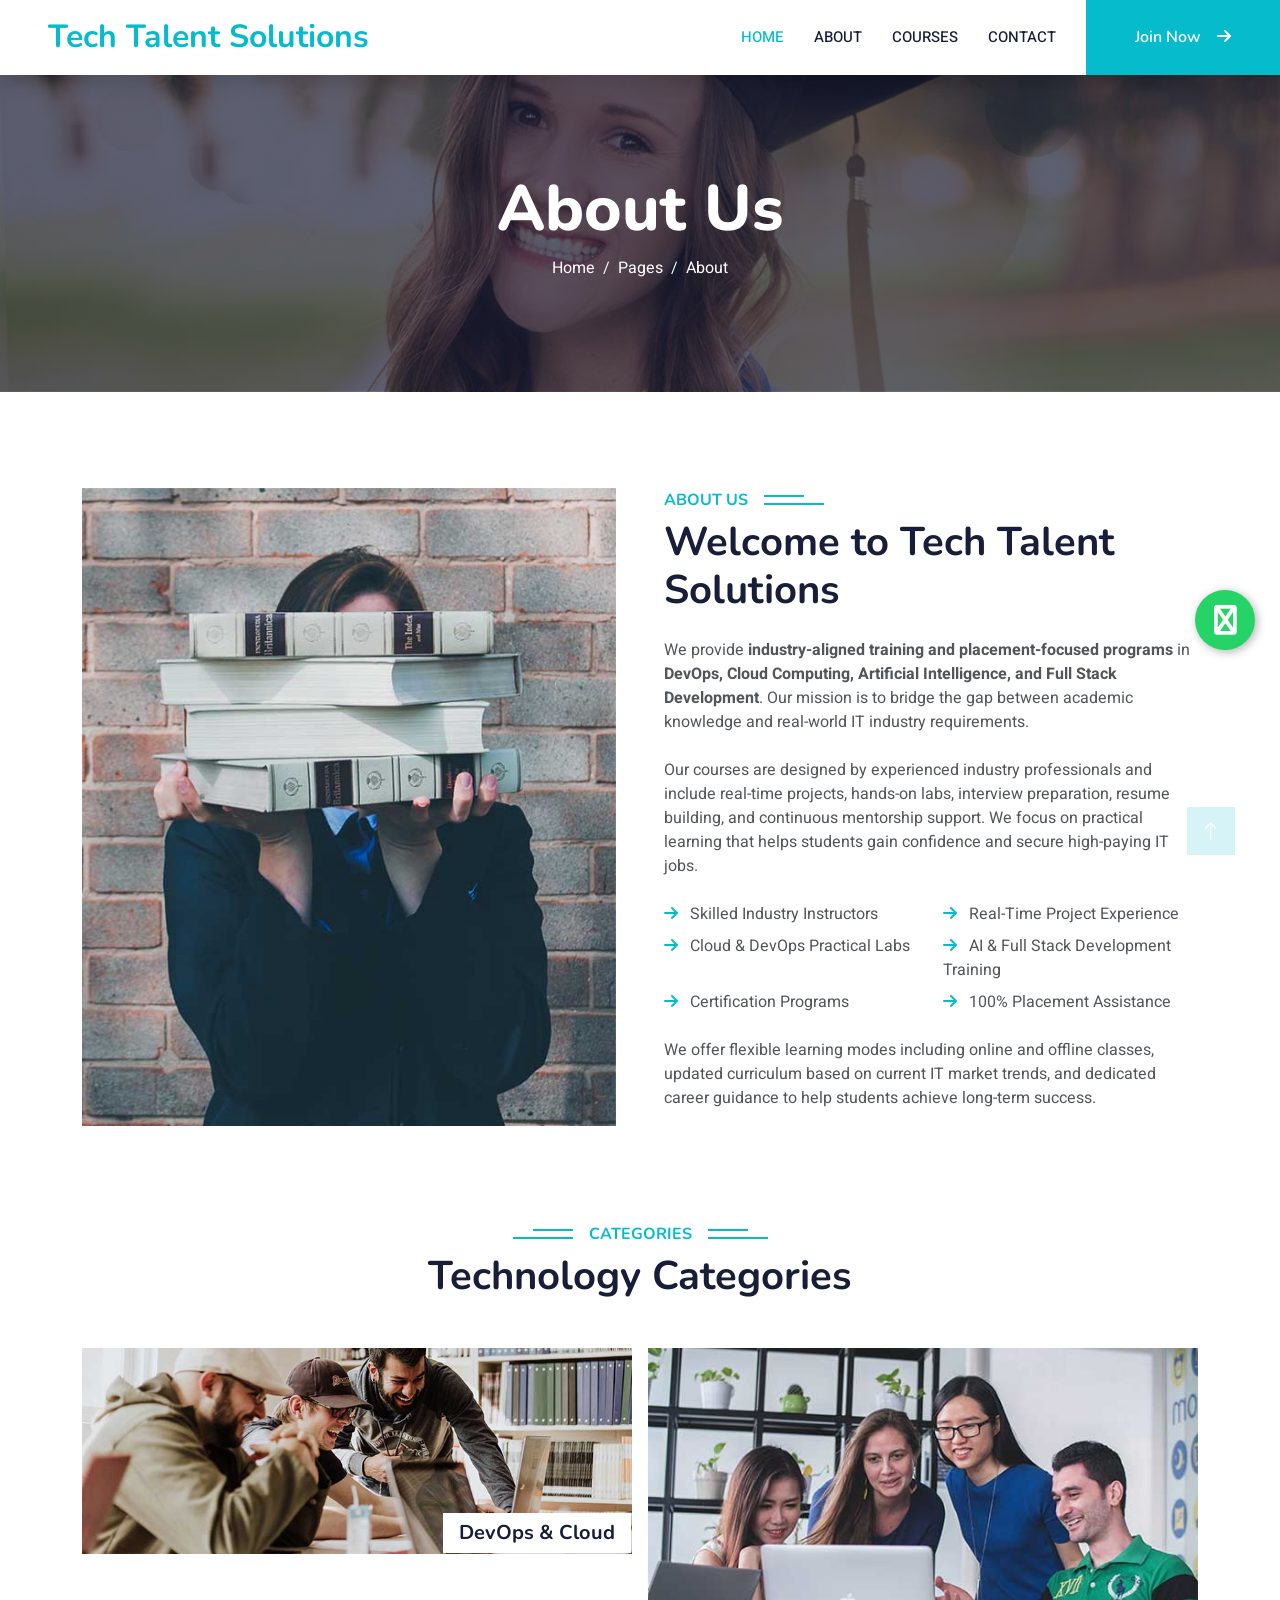
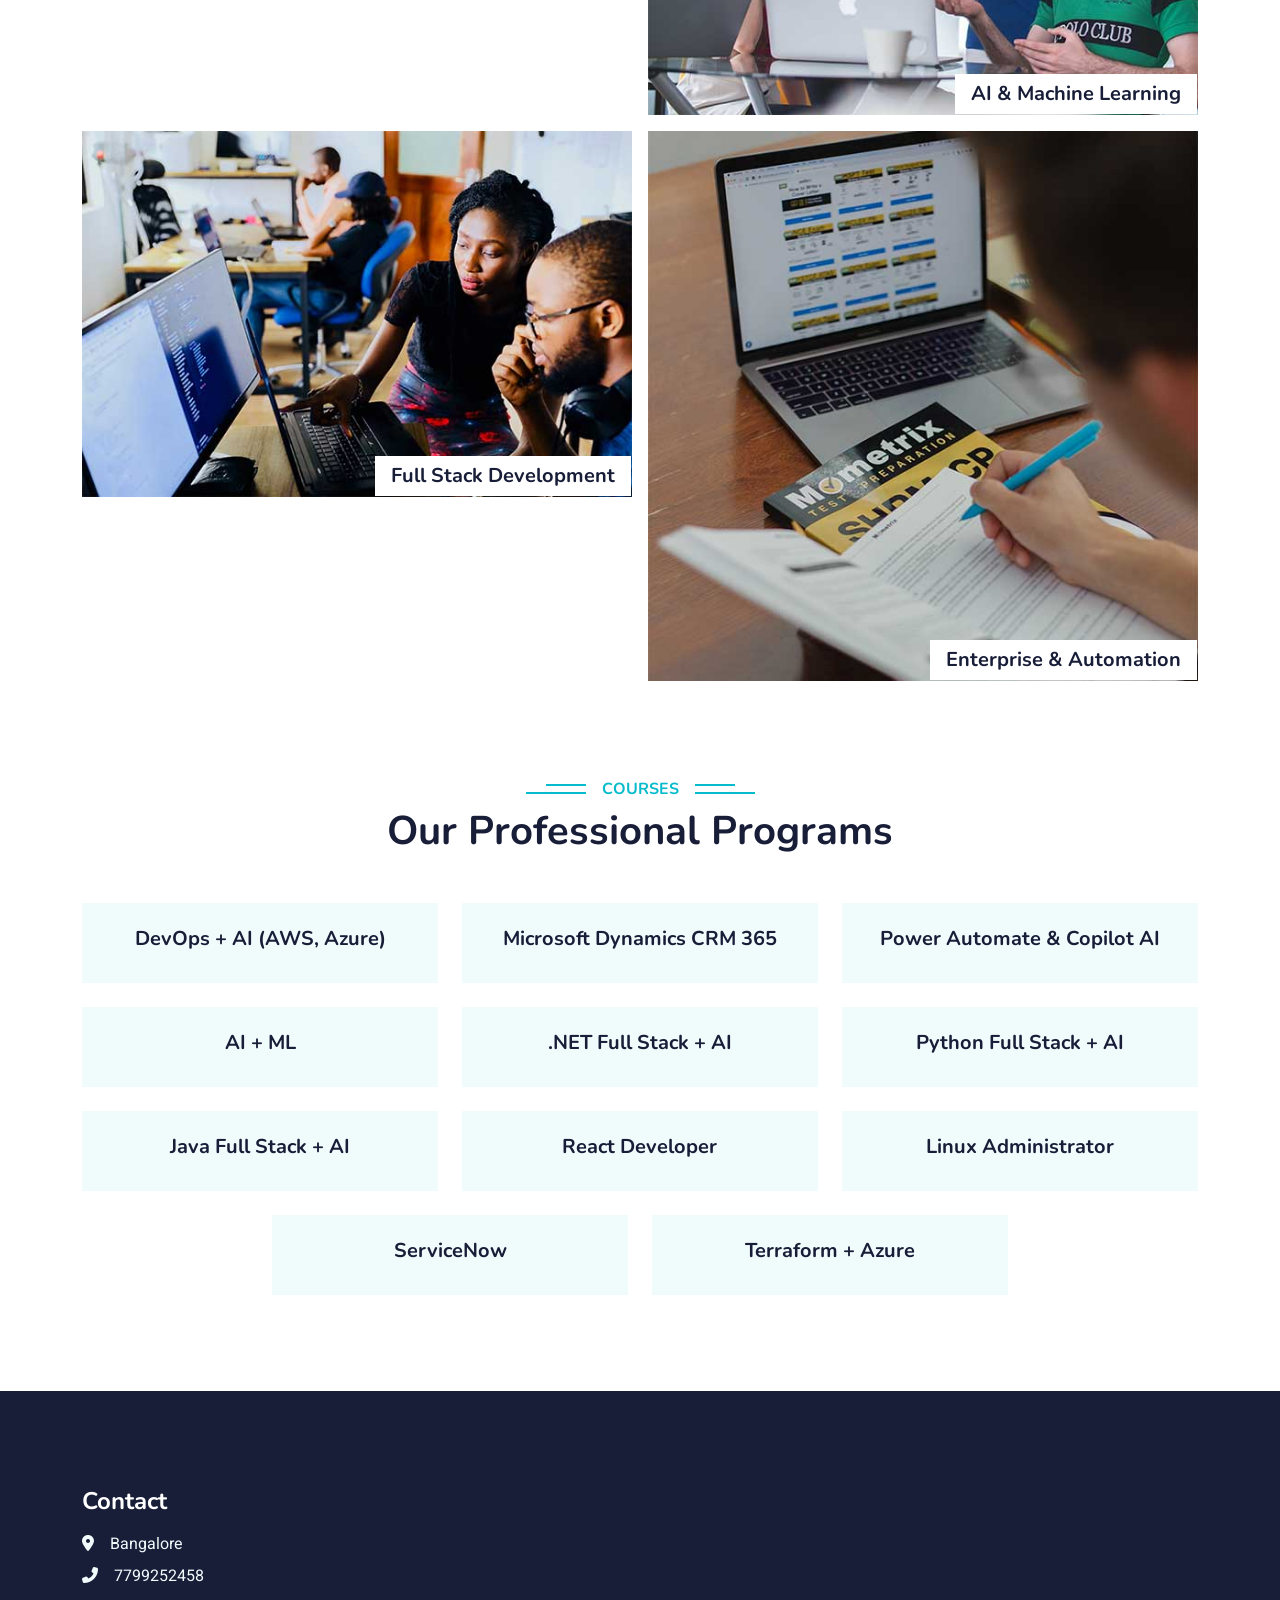
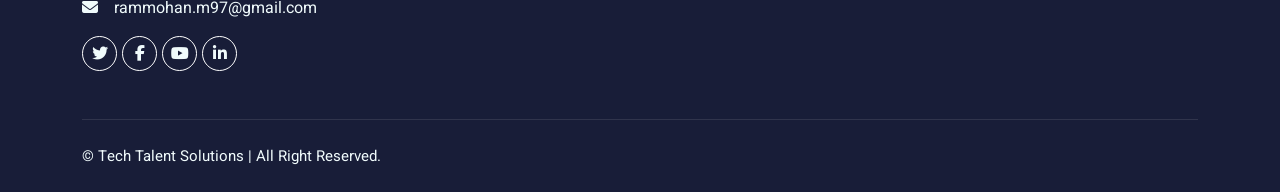
==== commit 9a3344a0: "new update" ====
--- a/about.html
+++ b/about.html
@@ -29,6 +29,7 @@
 
     <!-- Template Stylesheet -->
     <link href="css/style.css" rel="stylesheet">
+    <link rel="stylesheet" href="https://cdnjs.cloudflare.com/ajax/libs/font-awesome/6.4.0/css/all.min.css">
 </head>
 
 <body>
@@ -61,7 +62,6 @@
     </nav>
     <!-- Navbar End -->
 
-
     <!-- Header Start -->
     <div class="container-fluid bg-primary py-5 mb-5 page-header">
         <div class="container py-5">
@@ -301,7 +301,7 @@
                 <!-- 10 -->
                 <div class="col-lg-4 col-md-6 wow fadeInUp">
                     <div class="course-item bg-light p-4 text-center">
-                        <h5>SAP ARIBA, FICO, ABAP</h5>
+                        <h5>ServiceNow</h5>
                     </div>
                 </div>
 
@@ -316,6 +316,14 @@
         </div>
     </div>
     <!-- Courses End -->
+
+     <!-- WhatsApp Floating Button -->
+    <a href="https://wa.me/917799252458?text=Hi%20I%20am%20interested%20in%20your%20training%20programs"
+    class="whatsapp-float"
+    target="_blank">
+        <i class="fa fa-whatsapp"></i>
+    </a>
+    <!-- WhatsApp Floating Button -->
 
     <!-- Footer Start -->
     <div class="container-fluid bg-dark text-light footer pt-5 mt-5 wow fadeIn" data-wow-delay="0.1s">
@@ -339,7 +347,7 @@
             <div class="copyright">
                 <div class="row">
                     <div class="col-md-6 text-center text-md-start mb-3 mb-md-0">
-                        &copy; <a class="border-bottom" href="#">Tech Talent Solutions</a>, All Right Reserved.
+                        &copy; Tech Talent Solutions | All Right Reserved.
                     </div>
                 </div>
             </div>
--- a/css/style.css
+++ b/css/style.css
@@ -0,0 +1,459 @@
+/********** Template CSS **********/
+:root {
+    --primary: #06BBCC;
+    --light: #F0FBFC;
+    --dark: #181d38;
+}
+
+.fw-medium {
+    font-weight: 600 !important;
+}
+
+.fw-semi-bold {
+    font-weight: 700 !important;
+}
+
+.back-to-top {
+    position: fixed;
+    display: none;
+    right: 45px;
+    bottom: 45px;
+    z-index: 99;
+}
+
+
+/*** Spinner ***/
+#spinner {
+    opacity: 0;
+    visibility: hidden;
+    transition: opacity .5s ease-out, visibility 0s linear .5s;
+    z-index: 99999;
+}
+
+#spinner.show {
+    transition: opacity .5s ease-out, visibility 0s linear 0s;
+    visibility: visible;
+    opacity: 1;
+}
+
+
+/*** Button ***/
+.btn {
+    font-family: 'Nunito', sans-serif;
+    font-weight: 600;
+    transition: .5s;
+}
+
+.btn.btn-primary,
+.btn.btn-secondary {
+    color: #FFFFFF;
+}
+
+.btn-square {
+    width: 38px;
+    height: 38px;
+}
+
+.btn-sm-square {
+    width: 32px;
+    height: 32px;
+}
+
+.btn-lg-square {
+    width: 48px;
+    height: 48px;
+}
+
+.btn-square,
+.btn-sm-square,
+.btn-lg-square {
+    padding: 0;
+    display: flex;
+    align-items: center;
+    justify-content: center;
+    font-weight: normal;
+    border-radius: 0px;
+}
+
+
+/*** Navbar ***/
+.navbar .dropdown-toggle::after {
+    border: none;
+    content: "\f107";
+    font-family: "Font Awesome 5 Free";
+    font-weight: 900;
+    vertical-align: middle;
+    margin-left: 8px;
+}
+
+.navbar-light .navbar-nav .nav-link {
+    margin-right: 30px;
+    padding: 25px 0;
+    color: #FFFFFF;
+    font-size: 15px;
+    text-transform: uppercase;
+    outline: none;
+}
+
+.navbar-light .navbar-nav .nav-link:hover,
+.navbar-light .navbar-nav .nav-link.active {
+    color: var(--primary);
+}
+
+@media (max-width: 991.98px) {
+    .navbar-light .navbar-nav .nav-link  {
+        margin-right: 0;
+        padding: 10px 0;
+    }
+
+    .navbar-light .navbar-nav {
+        border-top: 1px solid #EEEEEE;
+    }
+}
+
+.navbar-light .navbar-brand,
+.navbar-light a.btn {
+    height: 75px;
+}
+
+.navbar-light .navbar-nav .nav-link {
+    color: var(--dark);
+    font-weight: 500;
+}
+
+.navbar-light.sticky-top {
+    top: -100px;
+    transition: .5s;
+}
+
+@media (min-width: 992px) {
+    .navbar .nav-item .dropdown-menu {
+        display: block;
+        margin-top: 0;
+        opacity: 0;
+        visibility: hidden;
+        transition: .5s;
+    }
+
+    .navbar .dropdown-menu.fade-down {
+        top: 100%;
+        transform: rotateX(-75deg);
+        transform-origin: 0% 0%;
+    }
+
+    .navbar .nav-item:hover .dropdown-menu {
+        top: 100%;
+        transform: rotateX(0deg);
+        visibility: visible;
+        transition: .5s;
+        opacity: 1;
+    }
+}
+
+
+/*** Header carousel ***/
+@media (max-width: 768px) {
+    .header-carousel .owl-carousel-item {
+        position: relative;
+        min-height: 500px;
+    }
+    
+    .header-carousel .owl-carousel-item img {
+        position: absolute;
+        width: 100%;
+        height: 100%;
+        object-fit: cover;
+    }
+}
+
+.header-carousel .owl-nav {
+    position: absolute;
+    top: 50%;
+    right: 8%;
+    transform: translateY(-50%);
+    display: flex;
+    flex-direction: column;
+}
+
+.header-carousel .owl-nav .owl-prev,
+.header-carousel .owl-nav .owl-next {
+    margin: 7px 0;
+    width: 45px;
+    height: 45px;
+    display: flex;
+    align-items: center;
+    justify-content: center;
+    color: #FFFFFF;
+    background: transparent;
+    border: 1px solid #FFFFFF;
+    font-size: 22px;
+    transition: .5s;
+}
+
+.header-carousel .owl-nav .owl-prev:hover,
+.header-carousel .owl-nav .owl-next:hover {
+    background: var(--primary);
+    border-color: var(--primary);
+}
+
+.page-header {
+    background: linear-gradient(rgba(24, 29, 56, .7), rgba(24, 29, 56, .7)), url(../img/carousel-1.jpg);
+    background-position: center center;
+    background-repeat: no-repeat;
+    background-size: cover;
+}
+
+.page-header-inner {
+    background: rgba(15, 23, 43, .7);
+}
+
+.breadcrumb-item + .breadcrumb-item::before {
+    color: var(--light);
+}
+
+
+/*** Section Title ***/
+.section-title {
+    position: relative;
+    display: inline-block;
+    text-transform: uppercase;
+}
+
+.section-title::before {
+    position: absolute;
+    content: "";
+    width: calc(100% + 80px);
+    height: 2px;
+    top: 4px;
+    left: -40px;
+    background: var(--primary);
+    z-index: -1;
+}
+
+.section-title::after {
+    position: absolute;
+    content: "";
+    width: calc(100% + 120px);
+    height: 2px;
+    bottom: 5px;
+    left: -60px;
+    background: var(--primary);
+    z-index: -1;
+}
+
+.section-title.text-start::before {
+    width: calc(100% + 40px);
+    left: 0;
+}
+
+.section-title.text-start::after {
+    width: calc(100% + 60px);
+    left: 0;
+}
+
+
+/*** Service ***/
+.service-item {
+    background: var(--light);
+    transition: .5s;
+}
+
+.service-item:hover {
+    margin-top: -10px;
+    background: var(--primary);
+}
+
+.service-item * {
+    transition: .5s;
+}
+
+.service-item:hover * {
+    color: var(--light) !important;
+}
+
+
+/*** Categories & Courses ***/
+.category img,
+.course-item img {
+    transition: .5s;
+}
+
+.category a:hover img,
+.course-item:hover img {
+    transform: scale(1.1);
+}
+
+
+/*** Team ***/
+.team-item img {
+    transition: .5s;
+}
+
+.team-item:hover img {
+    transform: scale(1.1);
+}
+
+
+/*** Testimonial ***/
+.testimonial-carousel::before {
+    position: absolute;
+    content: "";
+    top: 0;
+    left: 0;
+    height: 100%;
+    width: 0;
+    background: linear-gradient(to right, rgba(255, 255, 255, 1) 0%, rgba(255, 255, 255, 0) 100%);
+    z-index: 1;
+}
+
+.testimonial-carousel::after {
+    position: absolute;
+    content: "";
+    top: 0;
+    right: 0;
+    height: 100%;
+    width: 0;
+    background: linear-gradient(to left, rgba(255, 255, 255, 1) 0%, rgba(255, 255, 255, 0) 100%);
+    z-index: 1;
+}
+
+@media (min-width: 768px) {
+    .testimonial-carousel::before,
+    .testimonial-carousel::after {
+        width: 200px;
+    }
+}
+
+@media (min-width: 992px) {
+    .testimonial-carousel::before,
+    .testimonial-carousel::after {
+        width: 300px;
+    }
+}
+
+.testimonial-carousel .owl-item .testimonial-text,
+.testimonial-carousel .owl-item.center .testimonial-text * {
+    transition: .5s;
+}
+
+.testimonial-carousel .owl-item.center .testimonial-text {
+    background: var(--primary) !important;
+}
+
+.testimonial-carousel .owl-item.center .testimonial-text * {
+    color: #FFFFFF !important;
+}
+
+.testimonial-carousel .owl-dots {
+    margin-top: 24px;
+    display: flex;
+    align-items: flex-end;
+    justify-content: center;
+}
+
+.testimonial-carousel .owl-dot {
+    position: relative;
+    display: inline-block;
+    margin: 0 5px;
+    width: 15px;
+    height: 15px;
+    border: 1px solid #CCCCCC;
+    transition: .5s;
+}
+
+.testimonial-carousel .owl-dot.active {
+    background: var(--primary);
+    border-color: var(--primary);
+}
+
+
+/*** Footer ***/
+.footer .btn.btn-social {
+    margin-right: 5px;
+    width: 35px;
+    height: 35px;
+    display: flex;
+    align-items: center;
+    justify-content: center;
+    color: var(--light);
+    font-weight: normal;
+    border: 1px solid #FFFFFF;
+    border-radius: 35px;
+    transition: .3s;
+}
+
+.footer .btn.btn-social:hover {
+    color: var(--primary);
+}
+
+.footer .btn.btn-link {
+    display: block;
+    margin-bottom: 5px;
+    padding: 0;
+    text-align: left;
+    color: #FFFFFF;
+    font-size: 15px;
+    font-weight: normal;
+    text-transform: capitalize;
+    transition: .3s;
+}
+
+.footer .btn.btn-link::before {
+    position: relative;
+    content: "\f105";
+    font-family: "Font Awesome 5 Free";
+    font-weight: 900;
+    margin-right: 10px;
+}
+
+.footer .btn.btn-link:hover {
+    letter-spacing: 1px;
+    box-shadow: none;
+}
+
+.footer .copyright {
+    padding: 25px 0;
+    font-size: 15px;
+    border-top: 1px solid rgba(256, 256, 256, .1);
+}
+
+.footer .copyright a {
+    color: var(--light);
+}
+
+.footer .footer-menu a {
+    margin-right: 15px;
+    padding-right: 15px;
+    border-right: 1px solid rgba(255, 255, 255, .1);
+}
+
+.footer .footer-menu a:last-child {
+    margin-right: 0;
+    padding-right: 0;
+    border-right: none;
+}
+
+/* WhatsApp Floating Button */
+.whatsapp-float {
+    position: fixed;
+    width: 60px;
+    height: 60px;
+    bottom: 250px;
+    right: 25px;
+    background-color: #25D366;
+    color: #FFF;
+    border-radius: 50%;
+    text-align: center;
+    font-size: 30px;
+    box-shadow: 2px 2px 10px rgba(0,0,0,0.3);
+    z-index: 100;
+    display: flex;
+    align-items: center;
+    justify-content: center;
+    transition: 0.3s;
+}
+
+.whatsapp-float:hover {
+    background-color: #1ebe5d;
+    transform: scale(1.1);
+}
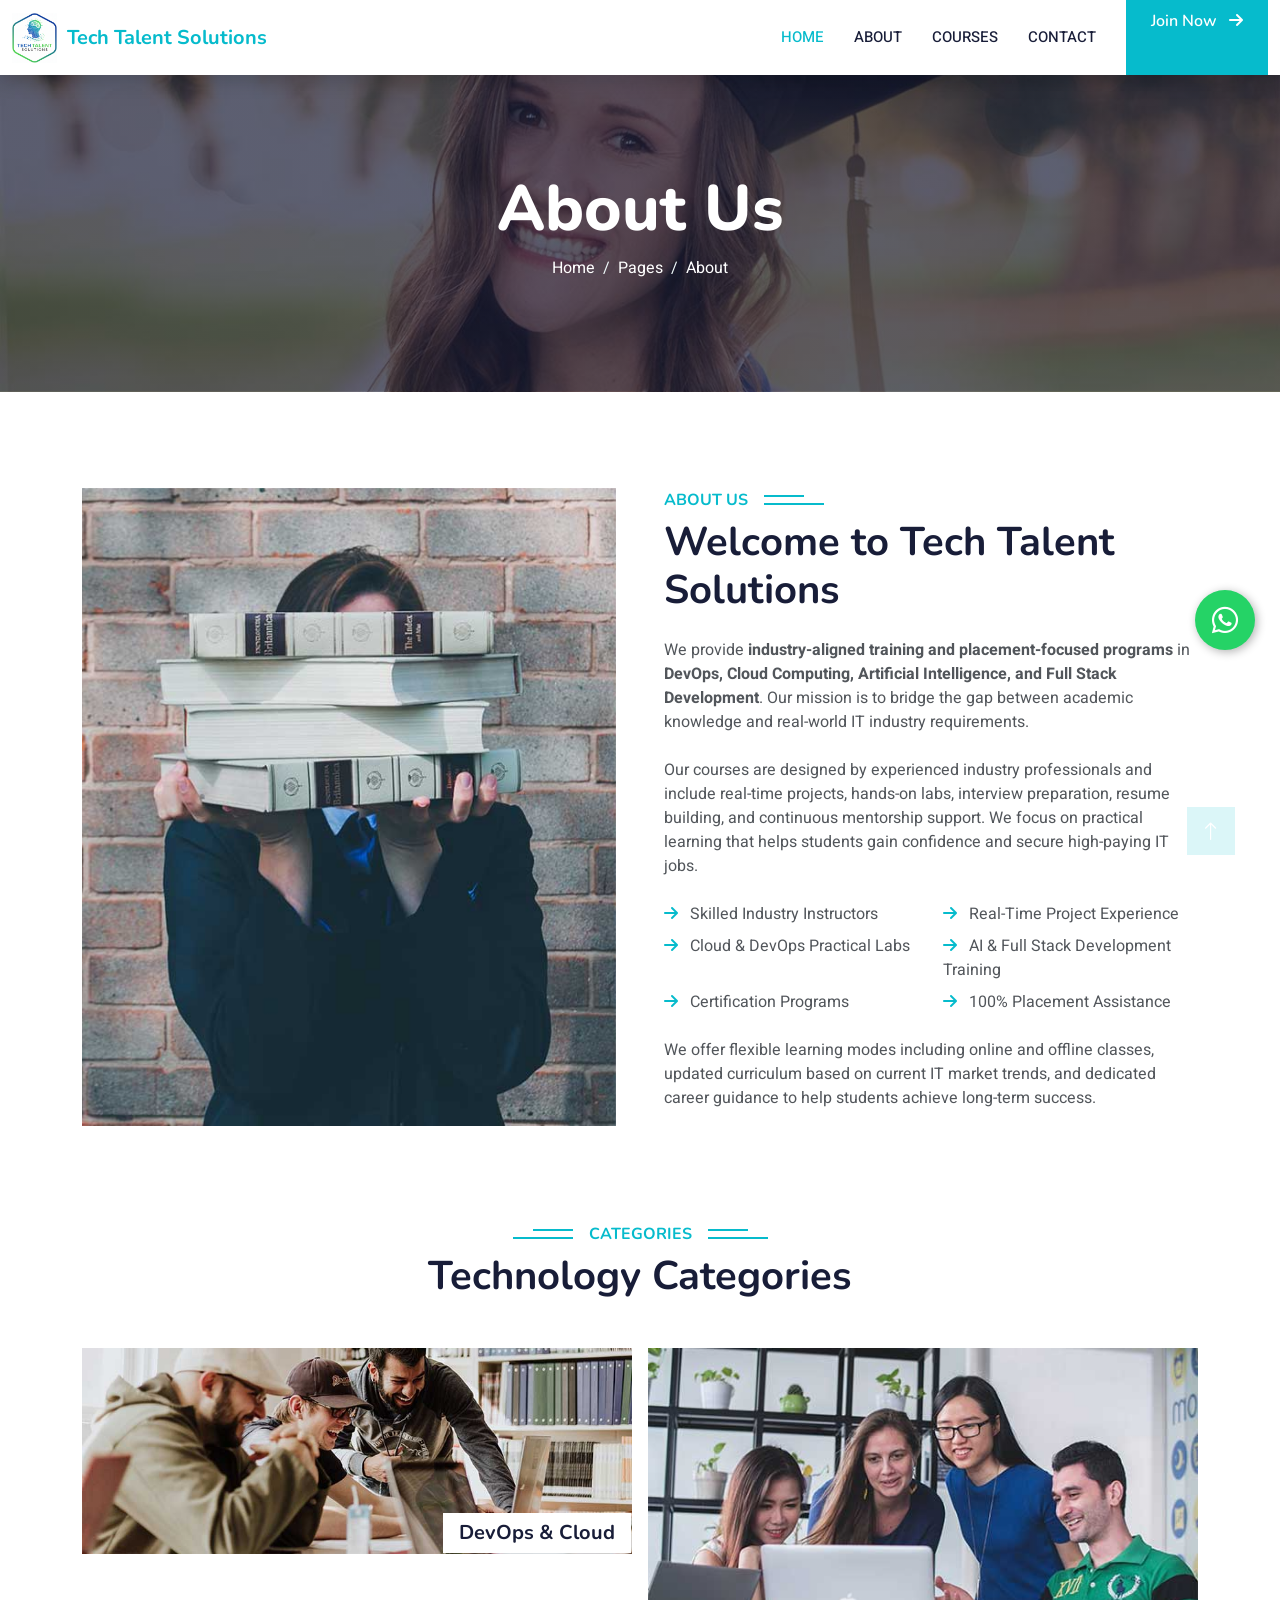
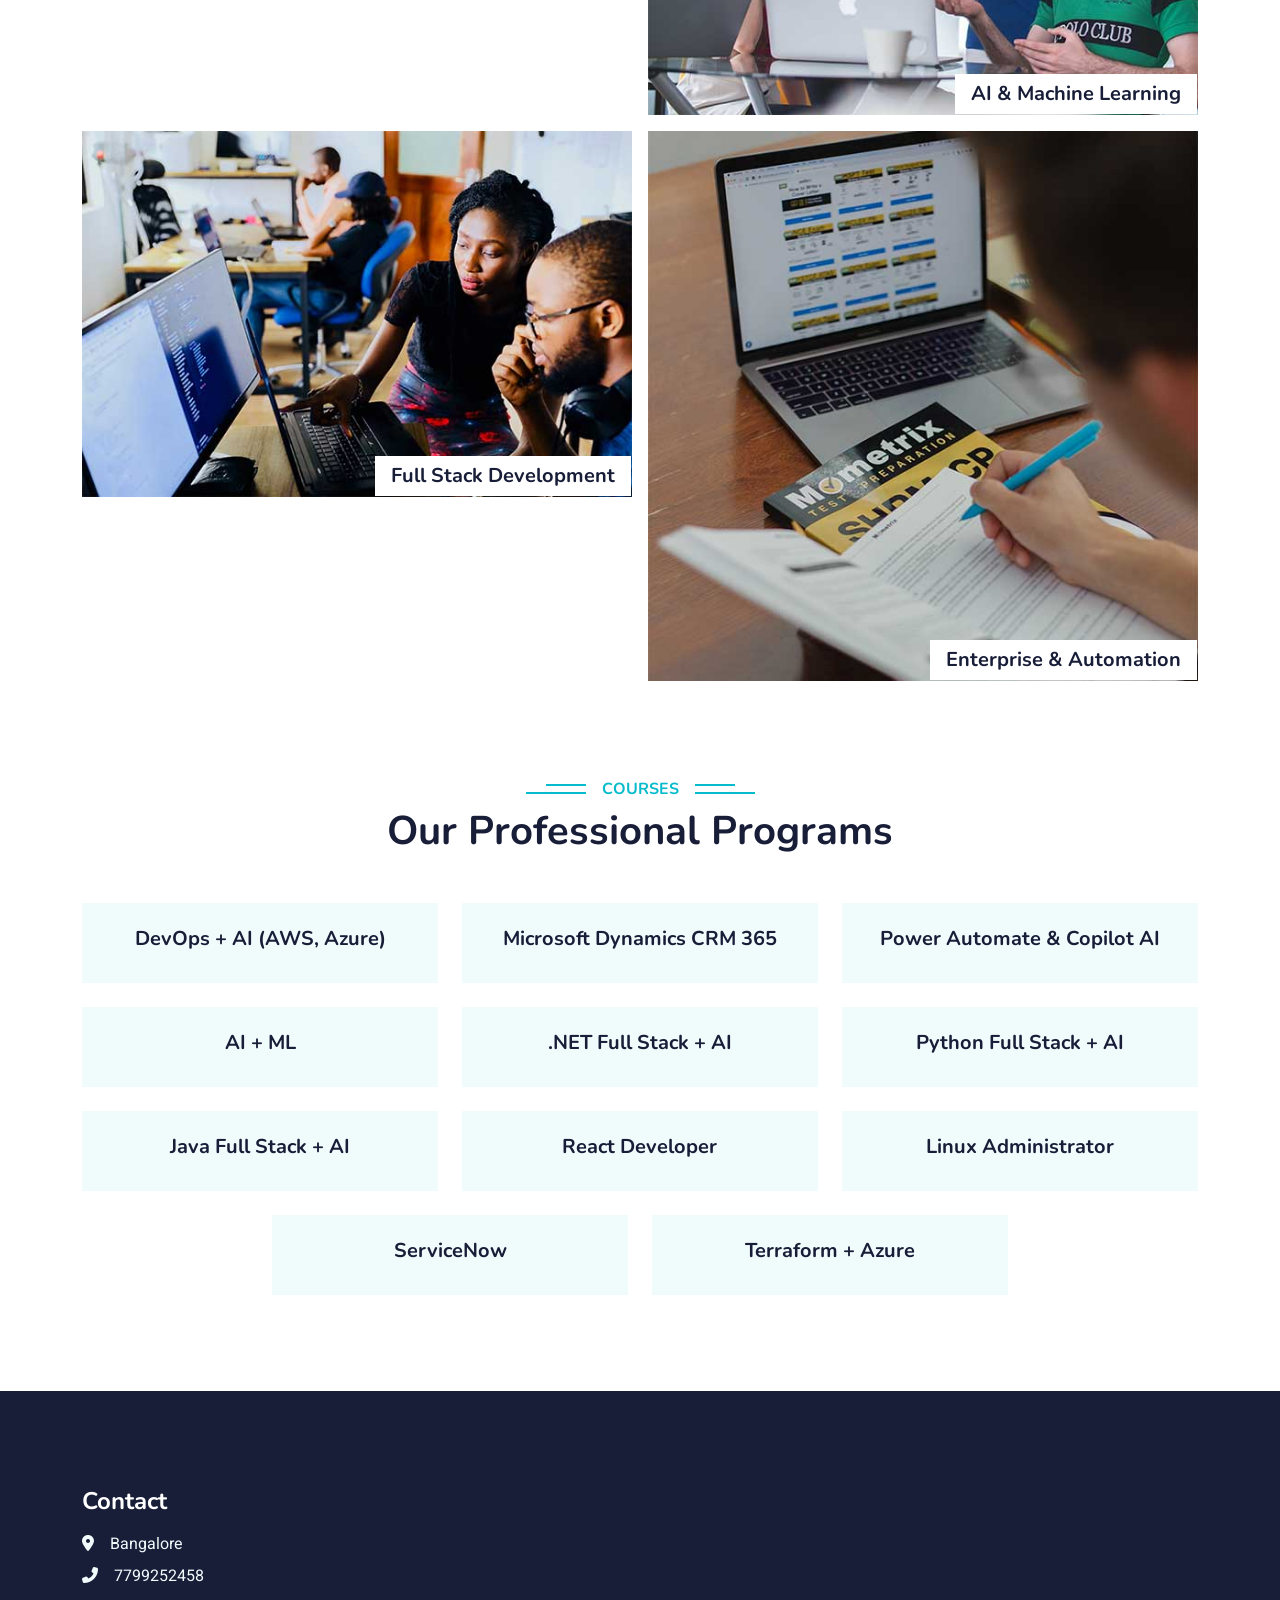
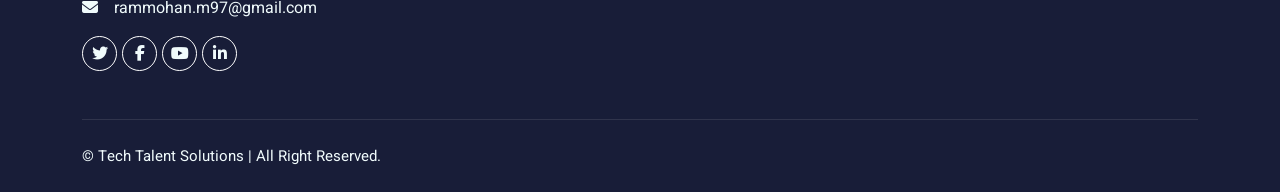
==== commit a8fdf50a: "missing udates" ====
--- a/about.html
+++ b/about.html
@@ -3,33 +3,33 @@
 
 <head>
     <meta charset="utf-8">
-    <title>Tech Talent Solutions - About</title>
+    <title>Tech Talent Solutions - Contact</title>
     <meta content="width=device-width, initial-scale=1.0" name="viewport">
-    <meta content="" name="keywords">
-    <meta content="" name="description">
 
     <!-- Favicon -->
     <link href="img/favicon.ico" rel="icon">
 
-    <!-- Google Web Fonts -->
+    <!-- Google Fonts -->
     <link rel="preconnect" href="https://fonts.googleapis.com">
     <link rel="preconnect" href="https://fonts.gstatic.com" crossorigin>
     <link href="https://fonts.googleapis.com/css2?family=Heebo:wght@400;500;600&family=Nunito:wght@600;700;800&display=swap" rel="stylesheet">
 
-    <!-- Icon Font Stylesheet -->
-    <link href="https://cdnjs.cloudflare.com/ajax/libs/font-awesome/5.10.0/css/all.min.css" rel="stylesheet">
+    <!-- Font Awesome (Keep Only This One) -->
+    <link rel="stylesheet"
+    href="https://cdnjs.cloudflare.com/ajax/libs/font-awesome/6.5.1/css/all.min.css">
+
+    <!-- Bootstrap Icons -->
     <link href="https://cdn.jsdelivr.net/npm/bootstrap-icons@1.4.1/font/bootstrap-icons.css" rel="stylesheet">
 
-    <!-- Libraries Stylesheet -->
+    <!-- Libraries -->
     <link href="lib/animate/animate.min.css" rel="stylesheet">
     <link href="lib/owlcarousel/assets/owl.carousel.min.css" rel="stylesheet">
 
-    <!-- Customized Bootstrap Stylesheet -->
+    <!-- Bootstrap -->
     <link href="css/bootstrap.min.css" rel="stylesheet">
 
-    <!-- Template Stylesheet -->
+    <!-- Main Style -->
     <link href="css/style.css" rel="stylesheet">
-    <link rel="stylesheet" href="https://cdnjs.cloudflare.com/ajax/libs/font-awesome/6.4.0/css/all.min.css">
 </head>
 
 <body>
@@ -44,20 +44,28 @@
 
     <!-- Navbar Start -->
     <nav class="navbar navbar-expand-lg bg-white navbar-light shadow sticky-top p-0">
-        <a href="index.html" class="navbar-brand d-flex align-items-center px-4 px-lg-5">
-            <h2 class="m-0 text-primary">Tech Talent Solutions</h2>
-        </a>
-        <button type="button" class="navbar-toggler me-4" data-bs-toggle="collapse" data-bs-target="#navbarCollapse">
-            <span class="navbar-toggler-icon"></span>
-        </button>
-        <div class="collapse navbar-collapse" id="navbarCollapse">
-            <div class="navbar-nav ms-auto p-4 p-lg-0">
-                <a href="index.html" class="nav-item nav-link active">Home</a>
-                <a href="about.html" class="nav-item nav-link">About</a>
-                <a href="courses.html" class="nav-item nav-link">Courses</a>
-                <a href="contact.html" class="nav-item nav-link">Contact</a>
-            </div>
-            <a href="" class="btn btn-primary py-4 px-lg-5 d-none d-lg-block">Join Now<i class="fa fa-arrow-right ms-3"></i></a>
+        <div class="container-fluid">
+            <a href="index.html" class="navbar-brand d-flex align-items-center">
+                <img src="img/logo1.png" alt="Tech Talent Solutions Logo" 
+                    style="height: 50px; margin-right: 10px;">
+                <h5 class="m-0 text-primary">Tech Talent Solutions</h5>
+            </a>
+            <button class="navbar-toggler ms-auto" type="button"
+                    data-bs-toggle="collapse" data-bs-target="#navbarCollapse">
+                <span class="navbar-toggler-icon"></span>
+            </button>
+            <div class="collapse navbar-collapse" id="navbarCollapse">
+                <div class="navbar-nav ms-auto p-4 p-lg-0">
+                    <a href="index.html" class="nav-item nav-link active">Home</a>
+                    <a href="about.html" class="nav-item nav-link">About</a>
+                    <a href="courses.html" class="nav-item nav-link">Courses</a>
+                    <a href="contact.html" class="nav-item nav-link">Contact</a>
+                </div>
+                <a href="https://wa.me/917799252458?text=Hi%20I%20am%20interested%20in%20your%20training%20programs" class="btn btn-primary py-2 px-lg-4 d-none d-lg-block" target="_blank">
+                    Join Now <i class="fa fa-arrow-right ms-2"></i>
+                </a>
+            </div>
+
         </div>
     </nav>
     <!-- Navbar End -->
@@ -321,7 +329,7 @@
     <a href="https://wa.me/917799252458?text=Hi%20I%20am%20interested%20in%20your%20training%20programs"
     class="whatsapp-float"
     target="_blank">
-        <i class="fa fa-whatsapp"></i>
+        <i class="fa-brands fa-whatsapp"></i>
     </a>
     <!-- WhatsApp Floating Button -->
 
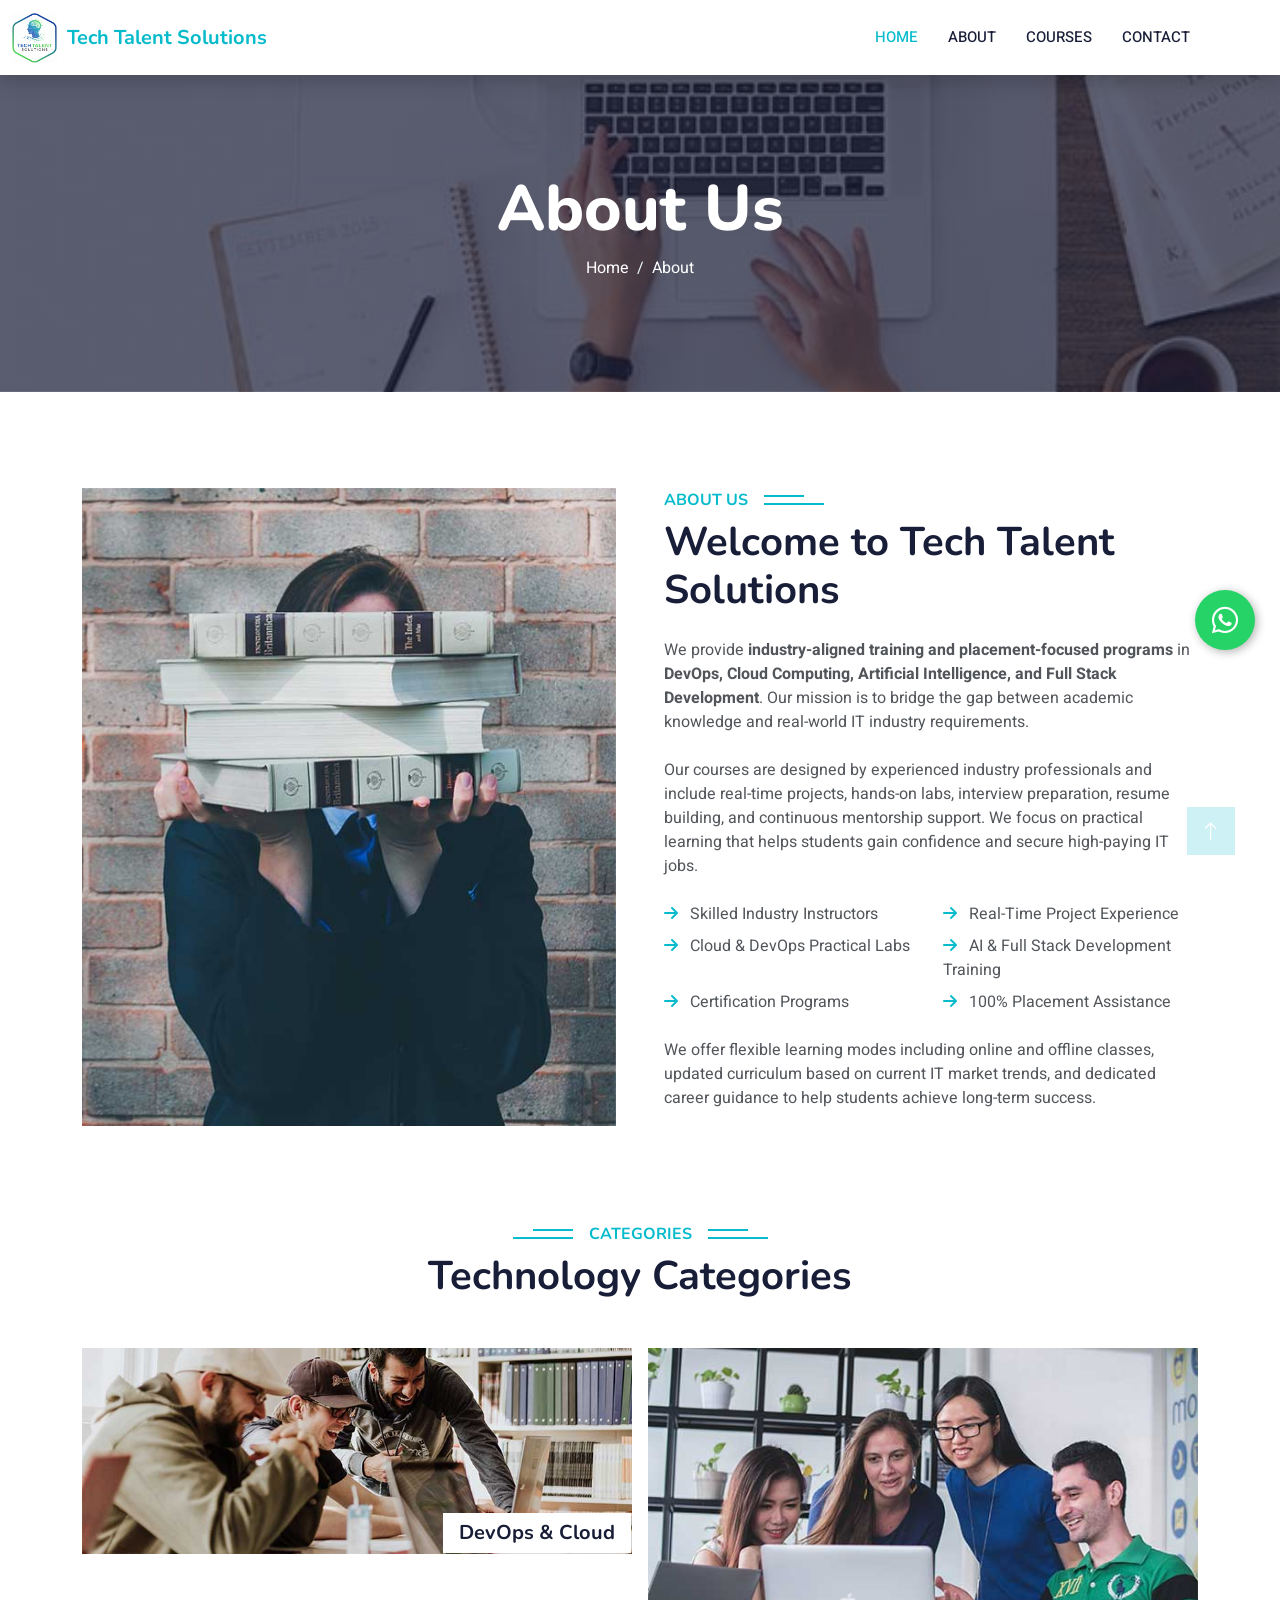
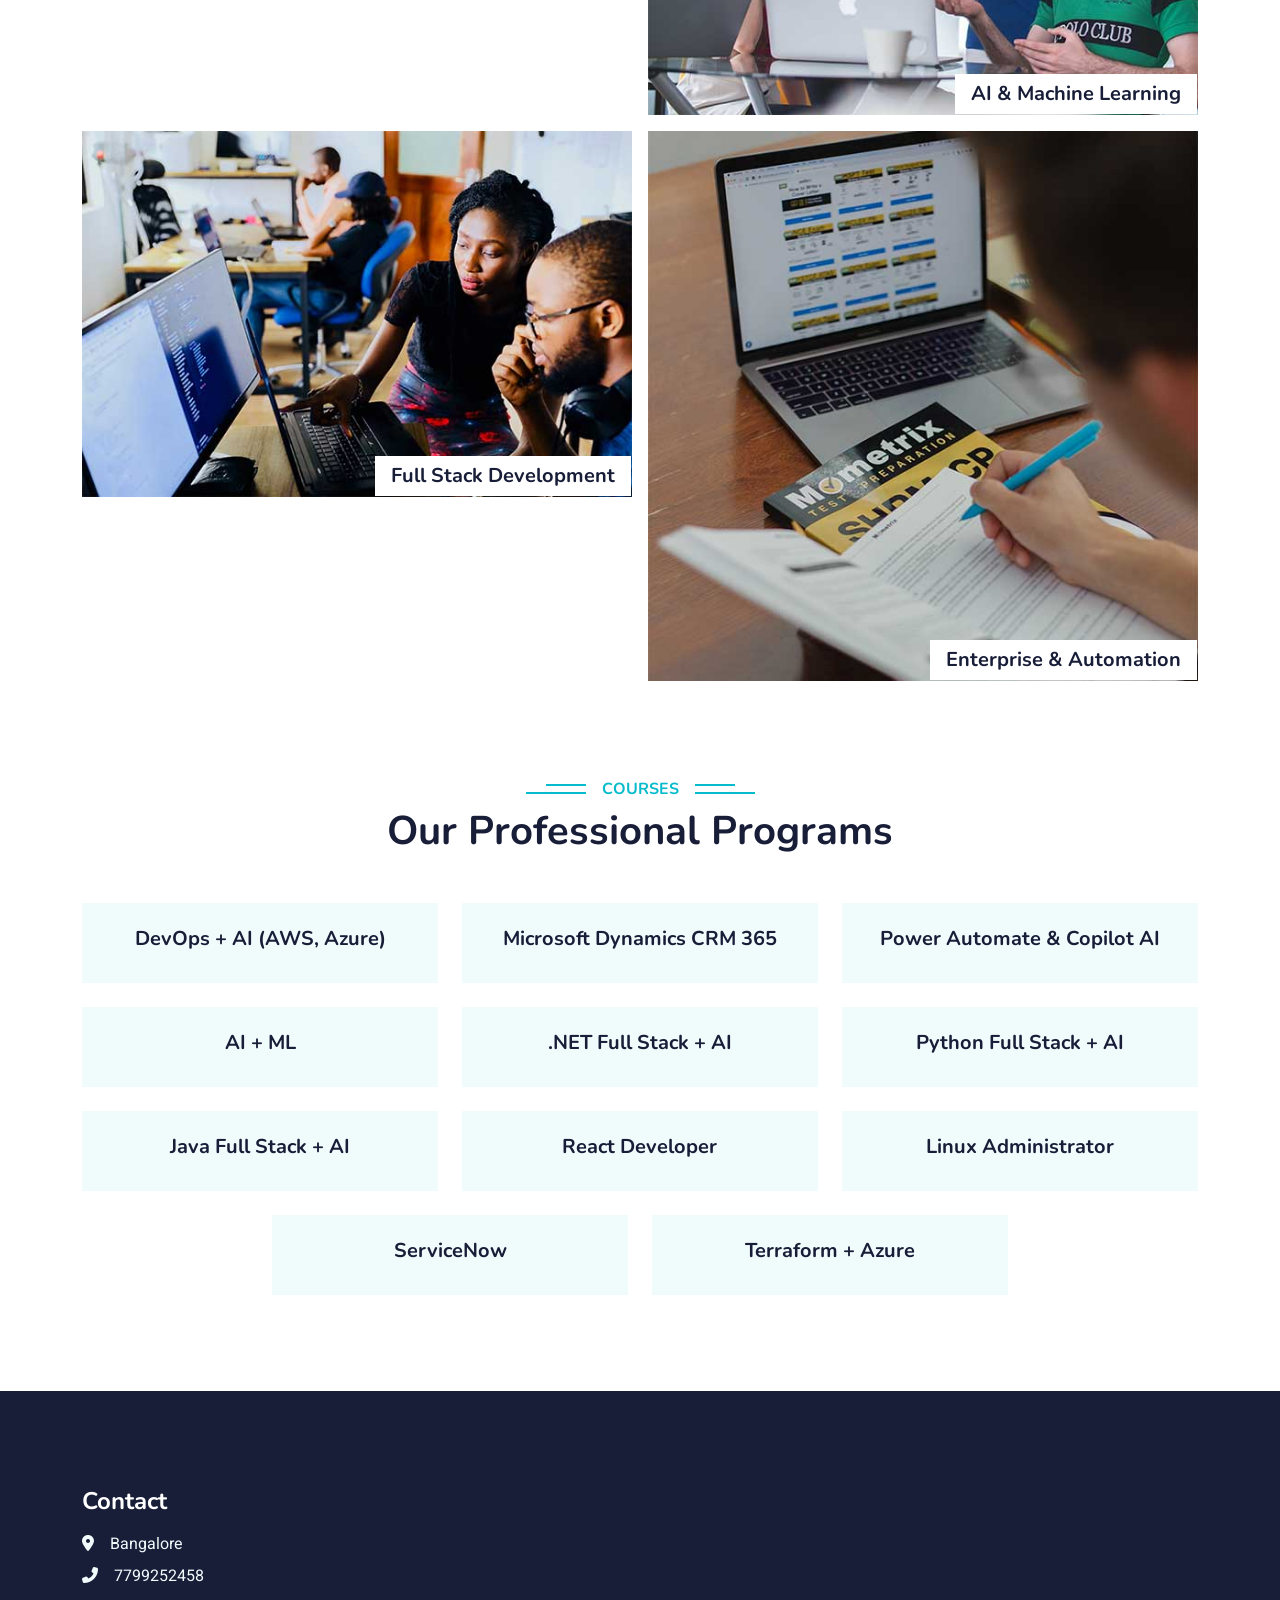
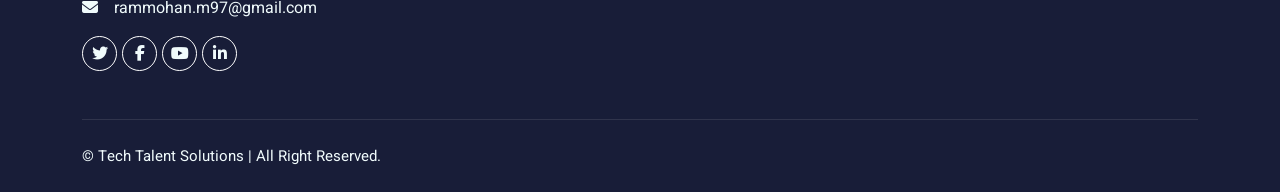
==== commit c4b102a4: "missing updates" ====
--- a/about.html
+++ b/about.html
@@ -3,9 +3,9 @@
 
 <head>
     <meta charset="utf-8">
-    <title>Tech Talent Solutions - Contact</title>
+    <title>Tech Talent Solutions - About</title>
     <meta content="width=device-width, initial-scale=1.0" name="viewport">
-
+    <link rel="icon" type="image/png" href="img/logo1.png">
     <!-- Favicon -->
     <link href="img/favicon.ico" rel="icon">
 
@@ -55,17 +55,13 @@
                 <span class="navbar-toggler-icon"></span>
             </button>
             <div class="collapse navbar-collapse" id="navbarCollapse">
-                <div class="navbar-nav ms-auto p-4 p-lg-0">
+                <div class="navbar-nav ms-auto p-4 p-lg-0 me-lg-5">
                     <a href="index.html" class="nav-item nav-link active">Home</a>
                     <a href="about.html" class="nav-item nav-link">About</a>
                     <a href="courses.html" class="nav-item nav-link">Courses</a>
                     <a href="contact.html" class="nav-item nav-link">Contact</a>
                 </div>
-                <a href="https://wa.me/917799252458?text=Hi%20I%20am%20interested%20in%20your%20training%20programs" class="btn btn-primary py-2 px-lg-4 d-none d-lg-block" target="_blank">
-                    Join Now <i class="fa fa-arrow-right ms-2"></i>
-                </a>
-            </div>
-
+            </div>
         </div>
     </nav>
     <!-- Navbar End -->
@@ -78,8 +74,7 @@
                     <h1 class="display-3 text-white animated slideInDown">About Us</h1>
                     <nav aria-label="breadcrumb">
                         <ol class="breadcrumb justify-content-center">
-                            <li class="breadcrumb-item"><a class="text-white" href="#">Home</a></li>
-                            <li class="breadcrumb-item"><a class="text-white" href="#">Pages</a></li>
+                            <li class="breadcrumb-item"><a class="text-white" href="index.html">Home</a></li>
                             <li class="breadcrumb-item text-white active" aria-current="page">About</li>
                         </ol>
                     </nav>
--- a/css/style.css
+++ b/css/style.css
@@ -197,7 +197,7 @@
 }
 
 .page-header {
-    background: linear-gradient(rgba(24, 29, 56, .7), rgba(24, 29, 56, .7)), url(../img/carousel-1.jpg);
+    background: linear-gradient(rgba(24, 29, 56, .7), rgba(24, 29, 56, .7)), url(../img/course-2.jpg);
     background-position: center center;
     background-repeat: no-repeat;
     background-size: cover;
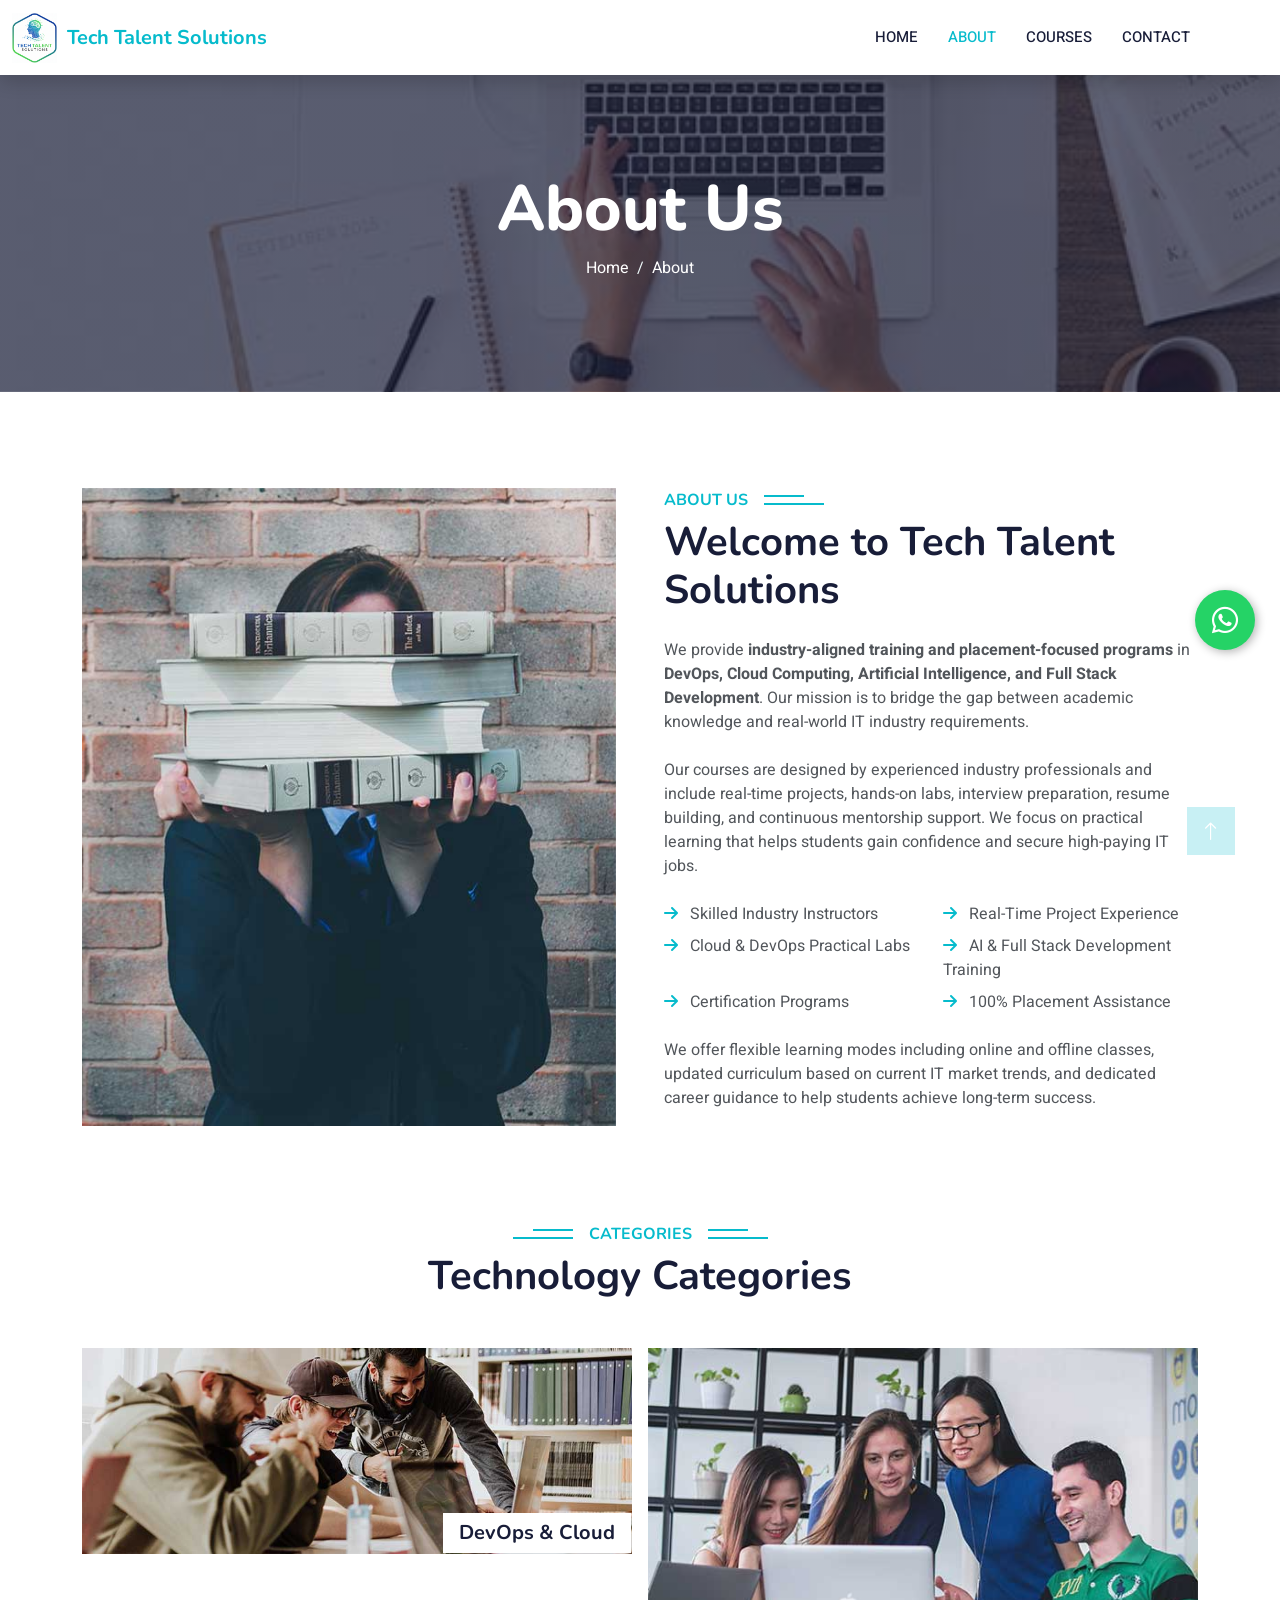
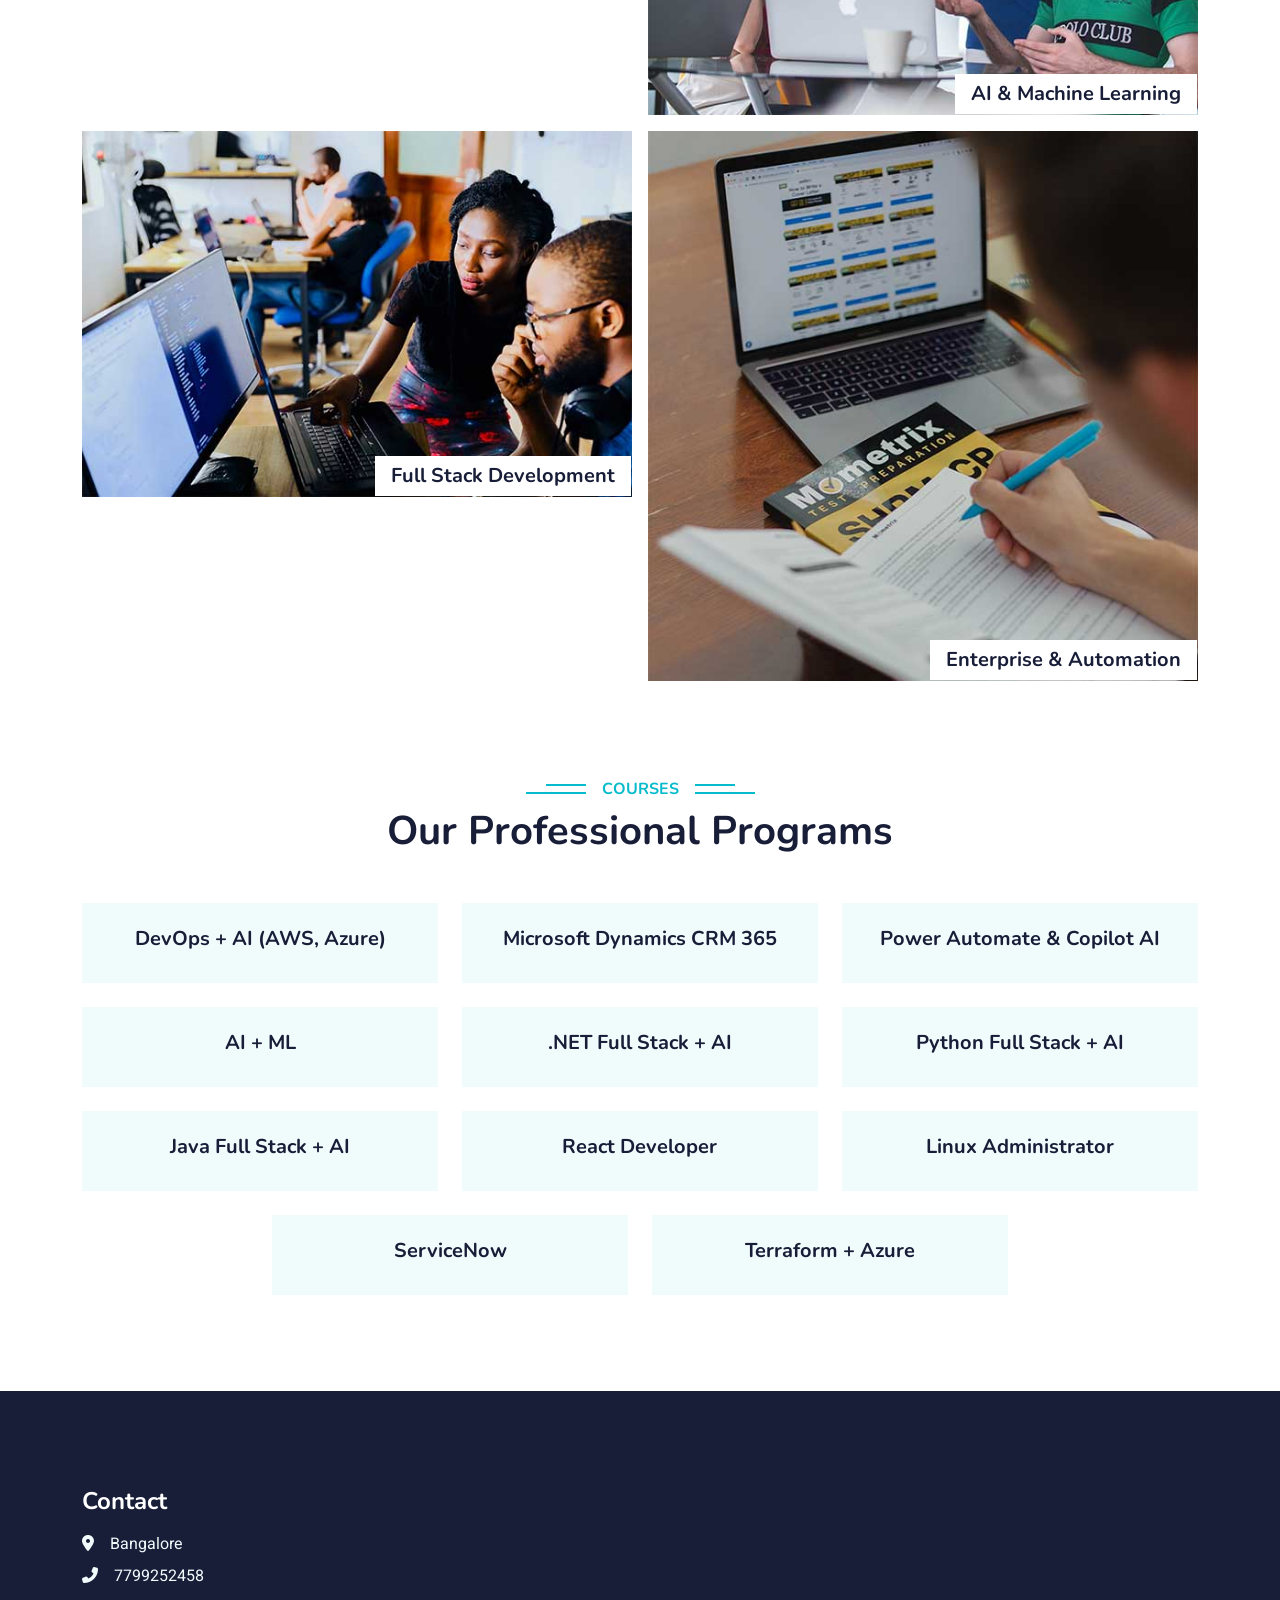
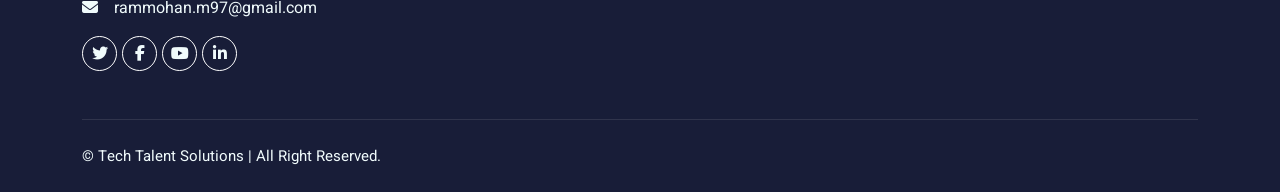
==== commit 2660e9b5: "fix nav" ====
--- a/about.html
+++ b/about.html
@@ -56,8 +56,8 @@
             </button>
             <div class="collapse navbar-collapse" id="navbarCollapse">
                 <div class="navbar-nav ms-auto p-4 p-lg-0 me-lg-5">
-                    <a href="index.html" class="nav-item nav-link active">Home</a>
-                    <a href="about.html" class="nav-item nav-link">About</a>
+                    <a href="index.html" class="nav-item nav-link">Home</a>
+                    <a href="about.html" class="nav-item nav-link active">About</a>
                     <a href="courses.html" class="nav-item nav-link">Courses</a>
                     <a href="contact.html" class="nav-item nav-link">Contact</a>
                 </div>
